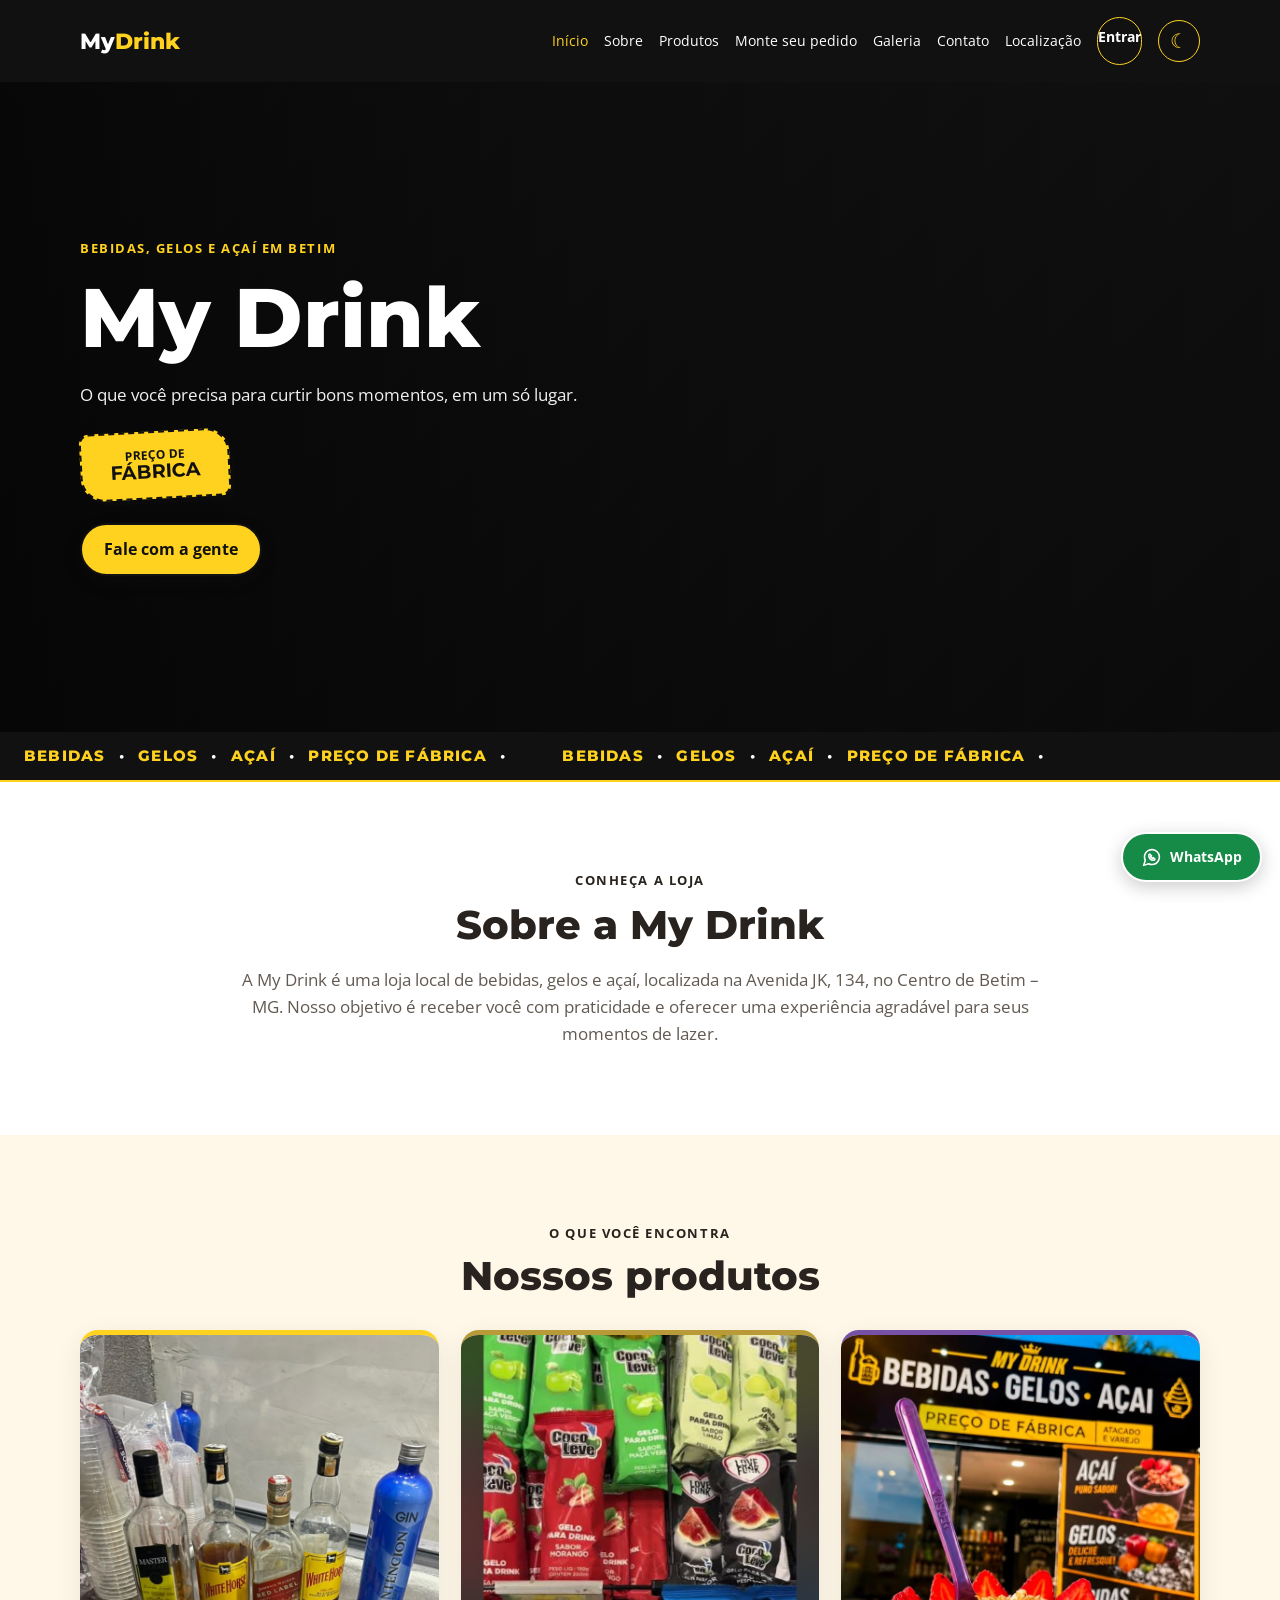
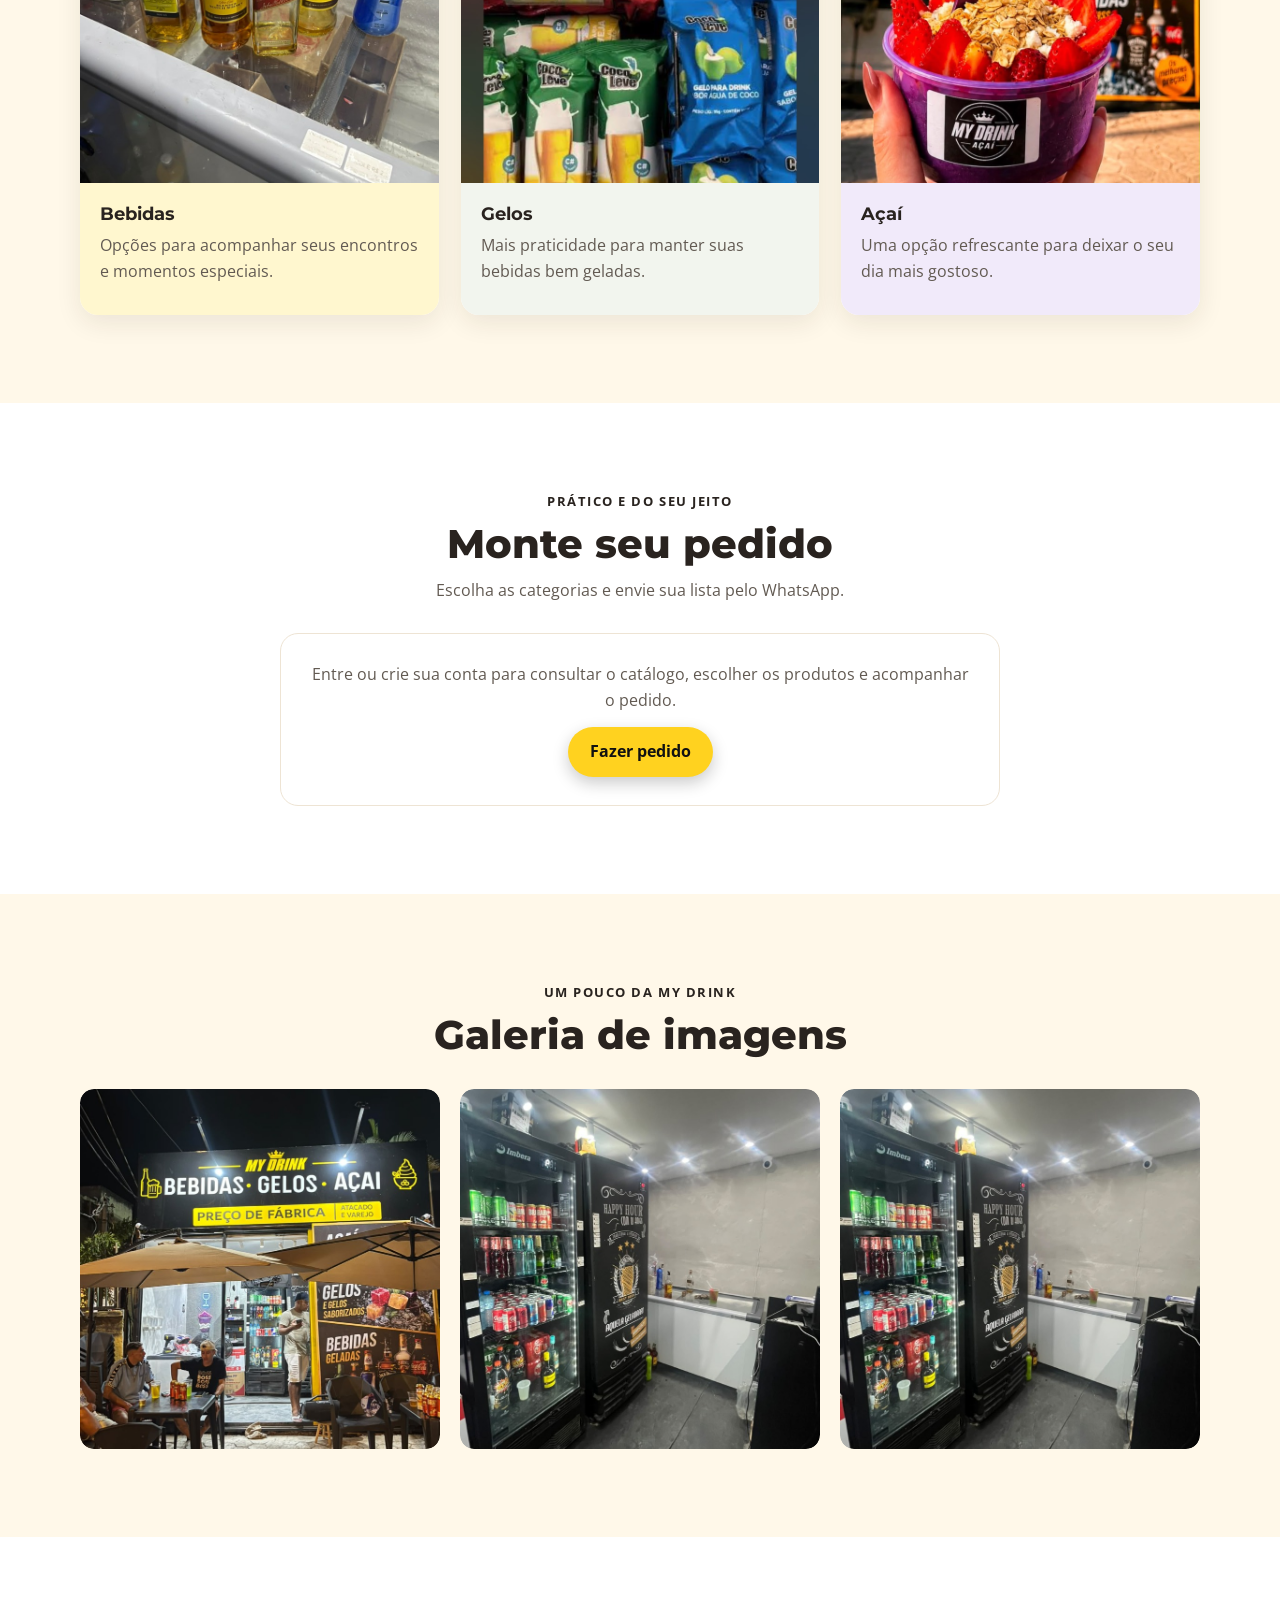
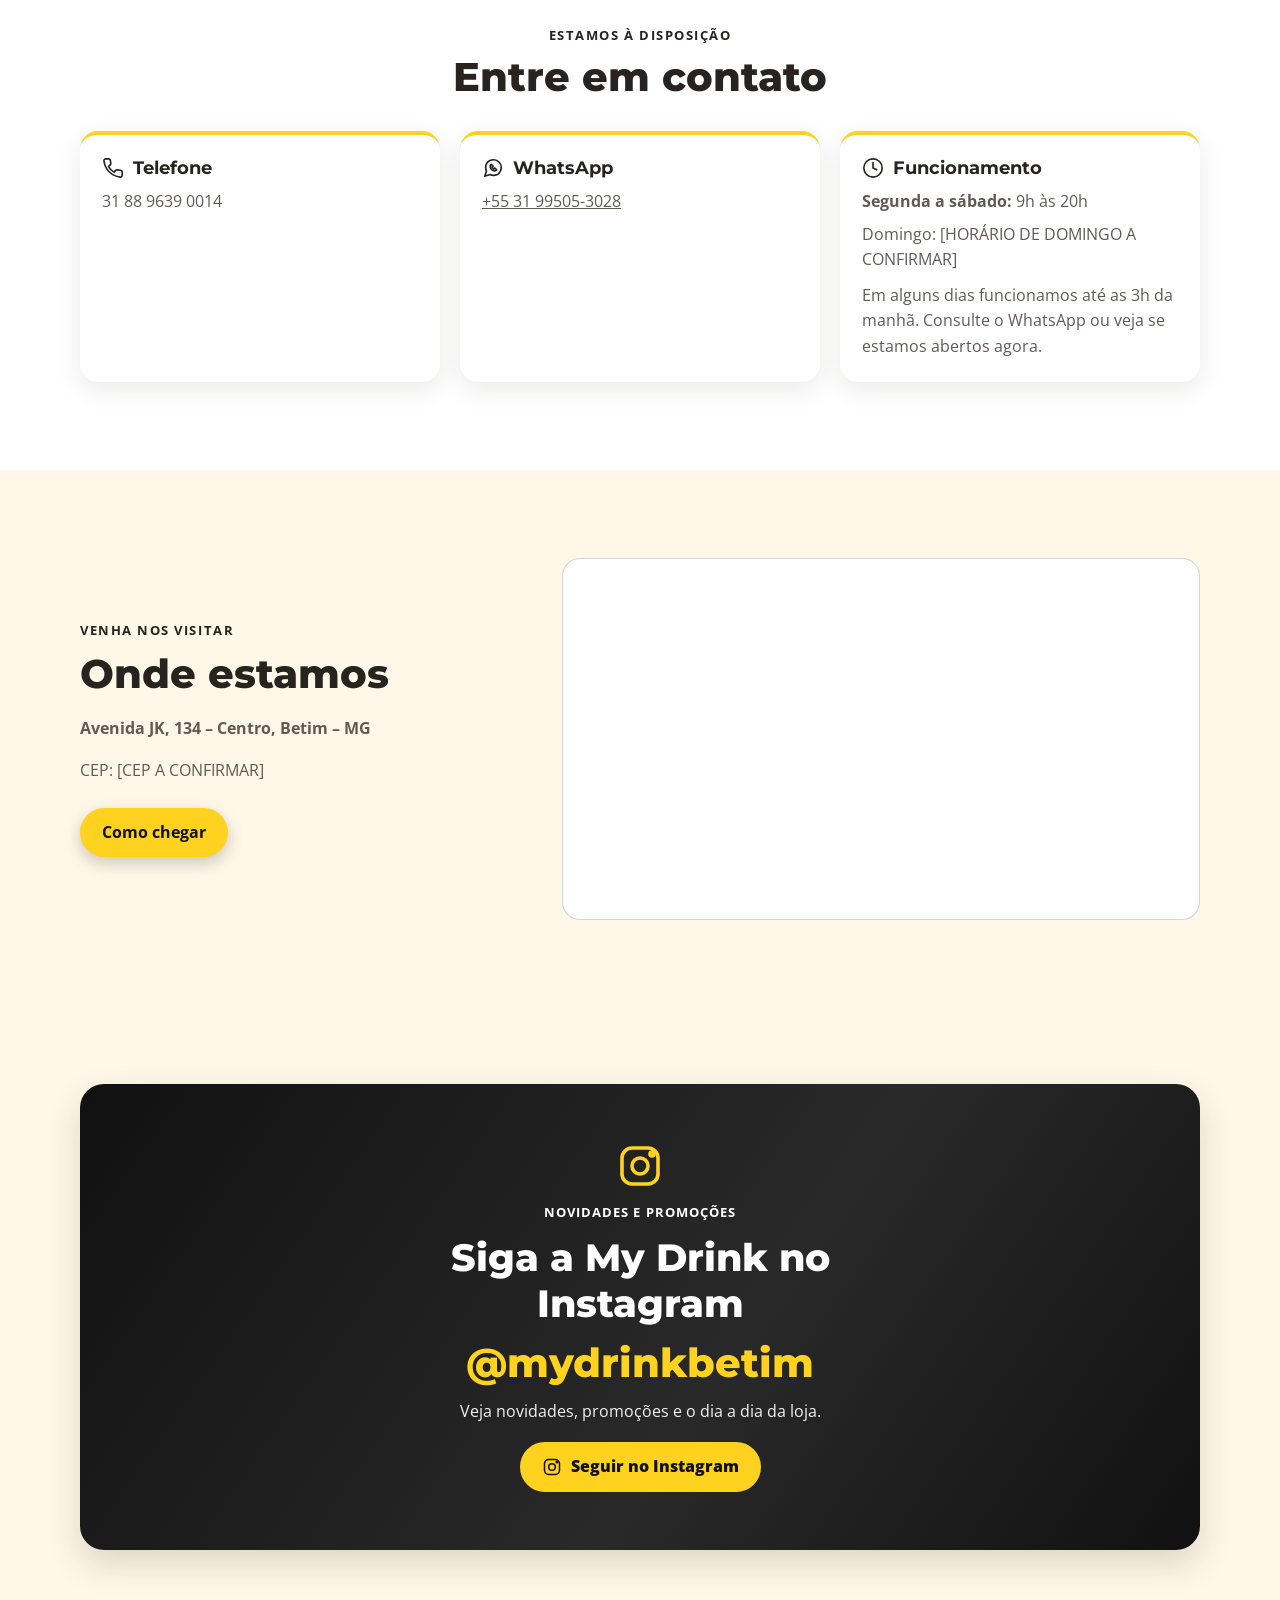
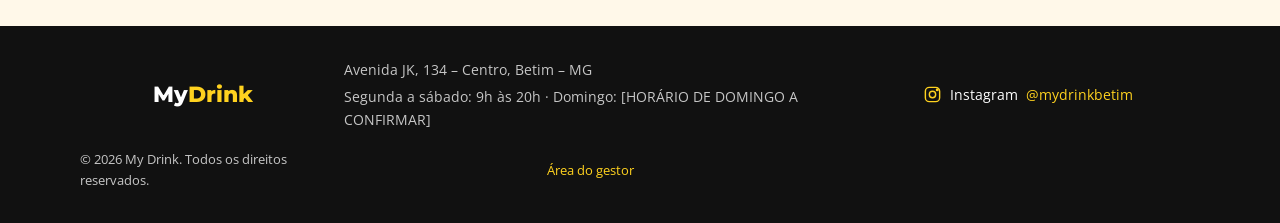
==== index.html @ acd48d1c "Primeiro commit do site My Drink" ====
<!DOCTYPE html>
<html lang="pt-BR">
<head>
  <meta charset="UTF-8">
  <meta name="viewport" content="width=device-width, initial-scale=1.0">
  <meta name="description" content="My Drink: bebidas, gelos e açaí com preço de fábrica em Betim, MG.">
  <meta name="theme-color" content="#111111">
  <title>My Drink | Preço de Fábrica</title>

  <script src="storage.js"></script>
  <link rel="preconnect" href="https://fonts.googleapis.com">
  <link rel="preconnect" href="https://fonts.gstatic.com" crossorigin>
  <link href="https://fonts.googleapis.com/css2?family=Montserrat:wght@600;700;800&family=Open+Sans:wght@400;600;700&display=swap" rel="stylesheet">
  <link rel="stylesheet" href="style.css">
  <script src="script.js" defer></script>
</head>
<body>
  <header class="site-header">
    <nav class="navigation container" aria-label="Navegação principal">
      <a class="brand" href="#inicio" aria-label="My Drink - início">My<span>Drink</span></a>

      <button class="menu-toggle" type="button" aria-label="Abrir menu" aria-expanded="false" aria-controls="menu-principal">
        <span></span>
        <span></span>
        <span></span>
      </button>

      <ul class="nav-links" id="menu-principal">
        <li><a href="#inicio">Início</a></li>
        <li><a href="#sobre">Sobre</a></li>
        <li><a href="#produtos">Produtos</a></li>
        <li><a class="order-link" href="pedido.html">Monte seu pedido</a></li>
        <li><a href="#galeria">Galeria</a></li>
        <li><a href="#contato">Contato</a></li>
        <li><a href="#localizacao">Localização</a></li>
        <li data-customer-menu></li>
        <li><button class="theme-toggle" type="button" data-theme-toggle aria-label="Alternar tema"></button></li>
      </ul>
    </nav>
  </header>

  <main>
    <section class="hero" id="inicio" aria-labelledby="hero-title">
      <div class="container hero-content">
        <p class="eyebrow">Bebidas, gelos e açaí em Betim</p>
        <h1 id="hero-title">My Drink</h1>
        <p class="hero-copy">O que você precisa para curtir bons momentos, em um só lugar.</p>
        <div class="factory-stamp" aria-label="Preço de Fábrica">
          <span>Preço de</span>
          <strong>Fábrica</strong>
        </div>
        <a class="button button-primary whatsapp-link" href="#pedido" target="_blank" rel="noopener noreferrer">
          Fale com a gente
        </a>
        <span class="opening-badge" id="opening-status" data-opening-status hidden aria-live="polite"></span>
      </div>
    </section>

    <div class="marquee" role="img" aria-label="Bebidas, gelos, açaí e preço de fábrica">
      <div class="marquee-track">
        <span>BEBIDAS <b>•</b> GELOS <b>•</b> AÇAÍ <b>•</b> PREÇO DE FÁBRICA <b>•</b></span>
        <span aria-hidden="true">BEBIDAS <b>•</b> GELOS <b>•</b> AÇAÍ <b>•</b> PREÇO DE FÁBRICA <b>•</b></span>
      </div>
    </div>

    <section class="section section-light" id="sobre" aria-labelledby="about-title">
      <div class="container about-content reveal">
        <p class="eyebrow">Conheça a loja</p>
        <h2 id="about-title">Sobre a My Drink</h2>
        <p>
          A My Drink é uma loja local de bebidas, gelos e açaí, localizada na Avenida JK, 134,
          no Centro de Betim – MG. Nosso objetivo é receber você com praticidade
          e oferecer uma experiência agradável para seus momentos de lazer.
        </p>
      </div>
    </section>

    <section class="section section-soft" id="produtos" aria-labelledby="products-title">
      <div class="container">
        <div class="section-heading reveal">
          <p class="eyebrow">O que você encontra</p>
          <h2 id="products-title">Nossos produtos</h2>
        </div>
        <div class="product-grid">
          <article class="product-card product-card--drinks reveal">
            <div class="image-frame">
              <img src="images/bebidas-garrafas.jpeg" alt="Seleção de bebidas e destilados da My Drink">
              <span class="image-placeholder" aria-hidden="true">Foto em breve</span>
            </div>
            <div class="card-copy">
              <h3>Bebidas</h3>
              <p>Opções para acompanhar seus encontros e momentos especiais.</p>
            </div>
          </article>
          <article class="product-card product-card--ice reveal">
            <div class="image-frame">
              <img src="images/gelos-variedades.jpeg" alt="Variedade de sabores de gelo para drinks">
              <span class="image-placeholder" aria-hidden="true">Foto em breve</span>
            </div>
            <div class="card-copy">
              <h3>Gelos</h3>
              <p>Mais praticidade para manter suas bebidas bem geladas.</p>
            </div>
          </article>
          <article class="product-card product-card--acai reveal">
            <div class="image-frame">
              <img src="images/galeria-acai.jpeg" alt="Açaí da My Drink servido em frente à loja">
              <span class="image-placeholder" aria-hidden="true">Foto em breve</span>
            </div>
            <div class="card-copy">
              <h3>Açaí</h3>
              <p>Uma opção refrescante para deixar o seu dia mais gostoso.</p>
            </div>
          </article>
        </div>
      </div>
    </section>

    <section class="section section-light order-section" id="pedido" aria-labelledby="order-title">
      <div class="container">
        <div class="section-heading reveal">
          <p class="eyebrow">Prático e do seu jeito</p>
          <h2 id="order-title">Monte seu pedido</h2>
          <p>Escolha as categorias e envie sua lista pelo WhatsApp.</p>
        </div>
        <div class="order-teaser reveal">
          <p>Entre ou crie sua conta para consultar o catálogo, escolher os produtos e acompanhar o pedido.</p>
          <a class="button button-primary order-link" href="pedido.html">Fazer pedido</a>
        </div>
      </div>
    </section>

    <section class="section section-soft" id="galeria" aria-labelledby="gallery-title">
      <div class="container">
        <div class="section-heading reveal">
          <p class="eyebrow">Um pouco da My Drink</p>
          <h2 id="gallery-title">Galeria de imagens</h2>
        </div>
        <div class="gallery-grid">
          <button class="gallery-trigger reveal" type="button" aria-label="Ampliar foto da fachada da My Drink">
            <span class="image-frame"><img src="images/galeria-fachada.jpeg" alt="Fachada da My Drink à noite, com letreiro iluminado e mesas externas"><span class="image-placeholder" aria-hidden="true">Foto em breve</span></span>
          </button>
          <button class="gallery-trigger reveal" type="button" aria-label="Ampliar foto do interior da My Drink">
            <span class="image-frame"><img src="images/galeria-interior.jpeg" alt="Interior da My Drink com geladeiras de bebidas e balcão refrigerado"><span class="image-placeholder" aria-hidden="true">Foto em breve</span></span>
          </button>
          <button class="gallery-trigger reveal" type="button" aria-label="Ampliar foto repetida do interior da My Drink">
            <span class="image-frame"><img src="images/galeria-interior.jpeg" alt="Foto repetida do interior da My Drink"><span class="image-placeholder" aria-hidden="true">Foto em breve</span></span>
          </button>
        </div>
      </div>
    </section>

    <section class="section section-light" id="contato" aria-labelledby="contact-title">
      <div class="container">
        <div class="section-heading reveal">
          <p class="eyebrow">Estamos à disposição</p>
          <h2 id="contact-title">Entre em contato</h2>
        </div>
        <div class="contact-grid">
          <article class="contact-card reveal">
            <h3>
              <svg class="icon" viewBox="0 0 24 24" aria-hidden="true"><path d="M22 16.9v3a2 2 0 0 1-2.2 2A19.8 19.8 0 0 1 11.2 19a19.4 19.4 0 0 1-6-6A19.8 19.8 0 0 1 2.1 4.2 2 2 0 0 1 4.1 2h3a2 2 0 0 1 2 1.7l.5 3.2a2 2 0 0 1-.6 1.7L7.1 10.5a16 16 0 0 0 6 6l1.9-1.9a2 2 0 0 1 1.7-.6l3.2.5a2 2 0 0 1 2.1 2.4Z"/></svg>
              Telefone
            </h3>
            <p>31 88 9639 0014</p>
          </article>
          <article class="contact-card reveal">
            <h3>
              <svg class="icon" viewBox="0 0 24 24" aria-hidden="true"><path d="M21 11.5a8.4 8.4 0 0 1-.9 3.8 8.5 8.5 0 0 1-7.6 4.7 8.4 8.4 0 0 1-3.8-.9L3 21l1.9-5.7a8.4 8.4 0 0 1-.9-3.8A8.5 8.5 0 0 1 8.7 3.9a8.4 8.4 0 0 1 3.8-.9h.5a8.5 8.5 0 0 1 8 8v.5Z"/><path d="M9 9a5 5 0 0 0 6 6l1-1-2-2-1 1a4 4 0 0 1-2-2l1-1-2-2-1 1Z"/></svg>
              WhatsApp
            </h3>
            <p><a class="whatsapp-link" data-whatsapp-number href="#pedido" target="_blank" rel="noopener noreferrer">+55 31 99505-3028</a></p>
          </article>
          <article class="contact-card reveal">
            <h3>
              <svg class="icon" viewBox="0 0 24 24" aria-hidden="true"><circle cx="12" cy="12" r="10"/><path d="M12 6v6l4 2"/></svg>
              Funcionamento
            </h3>
            <div class="store-hours">
              <p><strong>Segunda a sábado:</strong> 9h às 20h</p>
              <p>Domingo: [HORÁRIO DE DOMINGO A CONFIRMAR]</p>
              <p class="hours-note">Em alguns dias funcionamos até as 3h da manhã. Consulte o WhatsApp ou veja se estamos abertos agora.</p>
              <span class="opening-badge contact-opening-badge" data-opening-status hidden aria-live="polite"></span>
            </div>
          </article>
        </div>
      </div>
    </section>

    <section class="section section-soft" id="localizacao" aria-labelledby="location-title">
      <div class="container location-layout reveal">
        <div class="location-copy">
          <p class="eyebrow">Venha nos visitar</p>
          <h2 id="location-title">Onde estamos</h2>
          <p class="address" data-store-address>Avenida JK, 134 – Centro, Betim – MG</p>
          <p>CEP: [CEP A CONFIRMAR]</p>
          <a class="button button-primary directions-link" data-map-directions target="_blank" rel="noopener noreferrer">Como chegar</a>
        </div>
        <div class="map-embed" id="store-map-container">
          <iframe
            id="store-map"
            title="Mapa da My Drink na Avenida JK, 134, Centro, Betim – MG"
            width="100%"
            height="360"
            allowfullscreen>
          </iframe>
          <div class="map-fallback" id="map-fallback" role="status" aria-live="polite" hidden>
            <p>Não foi possível carregar o mapa. Você ainda pode abrir a localização no Google Maps.</p>
            <p class="map-fallback-address" data-store-address>Avenida JK, 134 – Centro, Betim – MG</p>
            <a class="button button-primary" data-map-directions target="_blank" rel="noopener noreferrer">Abrir no Google Maps</a>
          </div>
        </div>
      </div>
    </section>

    <section class="instagram-section" aria-labelledby="instagram-title">
      <div class="container instagram-card reveal">
        <svg class="icon instagram-logo" viewBox="0 0 24 24" aria-hidden="true">
          <rect x="3" y="3" width="18" height="18" rx="5"/>
          <circle cx="12" cy="12" r="4"/>
          <circle cx="18" cy="6" r="1"/>
        </svg>
        <p class="instagram-eyebrow">Novidades e promoções</p>
        <h2 id="instagram-title">Siga a My Drink no Instagram</h2>
        <a class="instagram-handle" data-instagram-user-link data-instagram-link target="_blank" rel="noopener noreferrer">
          <span data-instagram-user></span>
        </a>
        <p class="instagram-copy">Veja novidades, promoções e o dia a dia da loja.</p>
        <a class="instagram-button" data-instagram-link target="_blank" rel="noopener noreferrer">
          <svg class="icon" viewBox="0 0 24 24" aria-hidden="true">
            <rect x="3" y="3" width="18" height="18" rx="5"/>
            <circle cx="12" cy="12" r="4"/>
            <circle cx="18" cy="6" r="1"/>
          </svg>
          Seguir no Instagram
        </a>
      </div>
    </section>
  </main>

  <footer class="site-footer">
    <div class="container footer-content">
      <a class="brand brand-footer" href="#inicio">My<span>Drink</span></a>
      <div class="footer-store-info">
        <p>Avenida JK, 134 – Centro, Betim – MG</p>
        <p>Segunda a sábado: 9h às 20h · Domingo: [HORÁRIO DE DOMINGO A CONFIRMAR]</p>
      </div>
      <div class="social-links" aria-label="Redes sociais">
        <a data-instagram-link target="_blank" rel="noopener noreferrer">
          <svg class="icon" viewBox="0 0 24 24" aria-hidden="true"><rect x="3" y="3" width="18" height="18" rx="5"/><circle cx="12" cy="12" r="4"/><circle cx="18" cy="6" r="1"/></svg>
          Instagram <span data-instagram-user></span>
        </a>
      </div>
      <p class="copyright">&copy; <span id="current-year">2026</span> My Drink. Todos os direitos reservados.</p>
      <a class="manager-footer-link" href="gestor-login.html">Área do gestor</a>
    </div>
  </footer>

  <dialog class="lightbox" id="gallery-lightbox" aria-label="Galeria ampliada">
    <div class="lightbox-content">
      <button class="lightbox-close" type="button" aria-label="Fechar galeria">×</button>
      <button class="lightbox-nav lightbox-prev" type="button" aria-label="Foto anterior">‹</button>
      <figure class="lightbox-figure">
        <img class="lightbox-image" src="" alt="">
        <figcaption class="lightbox-caption"></figcaption>
      </figure>
      <button class="lightbox-nav lightbox-next" type="button" aria-label="Próxima foto">›</button>
    </div>
  </dialog>

  <a class="whatsapp-float whatsapp-link" href="#pedido" target="_blank" rel="noopener noreferrer" aria-label="Converse com a My Drink pelo WhatsApp">
    <svg class="icon" viewBox="0 0 24 24" aria-hidden="true"><path d="M21 11.5a8.4 8.4 0 0 1-.9 3.8 8.5 8.5 0 0 1-7.6 4.7 8.4 8.4 0 0 1-3.8-.9L3 21l1.9-5.7a8.4 8.4 0 0 1-.9-3.8A8.5 8.5 0 0 1 8.7 3.9a8.4 8.4 0 0 1 3.8-.9h.5a8.5 8.5 0 0 1 8 8v.5Z"/><path d="M9 9a5 5 0 0 0 6 6l1-1-2-2-1 1a4 4 0 0 1-2-2l1-1-2-2-1 1Z"/></svg>
    WhatsApp
  </a>
</body>
</html>
---- style.css ----
:root {
  color-scheme: light;
  --color-brand: #ffd21f;
  --color-brand-hover: #e6bd00;
  --color-brand-pale: #fff7cf;
  --color-black: #111111;
  --color-white: #ffffff;
  --color-cream: #fff8e9;
  --color-text: #29231f;
  --color-muted: #625a52;
  --color-ice-pale: #f2f5ee;
  --color-acai-pale: #f1eafa;
  --color-page: #ffffff;
  --color-section: #fff8e9;
  --color-surface: #ffffff;
  --color-input: #ffffff;
  --color-border: #eee4d4;
  --color-border-muted: #d7d1ca;
  --color-disabled-text: #8a8178;
  --color-open-bg: #e4f4e8;
  --color-open-text: #155b2b;
  --color-closed-bg: #fff0ef;
  --color-closed-text: #8d1018;
  --color-stock-low-bg: #fff4d1;
  --color-stock-low-text: #634900;
  --color-stock-zero-bg: #ffe3e0;
  --color-stock-zero-text: #8d1018;
  --color-green: #168a47;
  --color-green-dark: #116f39;
  --color-hero-start: #292929;
  --color-hero-overlay: rgba(0, 0, 0, 0.82);
  --color-hero-overlay-soft: rgba(0, 0, 0, 0.38);
  --color-stamp-shadow: rgba(17, 17, 17, 0.35);
  --color-button-shadow: rgba(17, 17, 17, 0.22);
  --color-card-shadow: rgba(45, 28, 17, 0.09);
  --color-card-shadow-hover: rgba(45, 28, 17, 0.16);
  --color-placeholder-glow: rgba(255, 210, 31, 0.32);
  --color-placeholder-shadow: rgba(0, 0, 0, 0.25);
  --color-border-accent: rgba(17, 17, 17, 0.18);
  --color-footer-muted: rgba(255, 255, 255, 0.76);
  --color-float-shadow: rgba(0, 0, 0, 0.2);
  --color-dialog-backdrop: rgba(0, 0, 0, 0.88);
  --color-dialog-control-border: rgba(255, 255, 255, 0.55);
  --color-hero-text: rgba(255, 255, 255, 0.94);
  --color-transparent: transparent;
  --color-stock-drinks: #ffd21f;
  --color-stock-ice: #b99a39;
  --color-stock-acai: #7651a5;
  --color-chart-track: #393939;
  --color-chart-bar: #ffd21f;
  --color-danger: #b42318;
  --color-danger-bg: #b42318;
  --color-error-bg: #fff0ef;
  --color-error-text: #8d1018;
  --color-notice-bg: #fff4d1;
  --color-notice-text: #634900;
  --color-focus: #111111;
  --color-button-border: #111111;
  --font-heading: "Montserrat", sans-serif;
  --font-body: "Open Sans", sans-serif;
  --content-width: 1120px;
  --header-height: 76px;
}

[data-theme="dark"] {
  color-scheme: dark;
  --color-black: #111111;
  --color-page: #202124;
  --color-section: #292b2e;
  --color-surface: #303236;
  --color-input: #25272a;
  --color-text: #f4f4f4;
  --color-muted: #c4c7cc;
  --color-brand-pale: #49421f;
  --color-ice-pale: #303630;
  --color-acai-pale: #3b3048;
  --color-border: #484b50;
  --color-border-muted: #5e6268;
  --color-disabled-text: #b9bfc5;
  --color-open-bg: #21432d;
  --color-open-text: #b6ebc4;
  --color-closed-bg: #49282b;
  --color-closed-text: #ffc0c0;
  --color-stock-low-bg: #473b1f;
  --color-stock-low-text: #ffe38a;
  --color-stock-zero-bg: #4b2929;
  --color-stock-zero-text: #ffc0c0;
  --color-card-shadow: rgba(0, 0, 0, 0.22);
  --color-card-shadow-hover: rgba(0, 0, 0, 0.38);
  --color-border-accent: rgba(255, 210, 31, 0.4);
  --color-chart-track: #484b50;
  --color-notice-bg: #473b1f;
  --color-notice-text: #ffe38a;
  --color-error-bg: #49282b;
  --color-error-text: #ffc0c0;
  --color-danger: #ff8a80;
  --color-focus: #ffd21f;
  --color-button-border: #ffd21f;
}

* {
  box-sizing: border-box;
}

html {
  scroll-behavior: smooth;
  scroll-padding-top: calc(var(--header-height) + 16px);
}

body {
  margin: 0;
  color: var(--color-text);
  background: var(--color-page);
  font-family: var(--font-body);
  line-height: 1.6;
  transition: background-color 200ms ease, color 200ms ease;
}

img {
  display: block;
  max-width: 100%;
}

a {
  color: inherit;
}

button,
a {
  -webkit-tap-highlight-color: var(--color-transparent);
}

button:focus-visible,
a:focus-visible {
  outline: 3px solid var(--color-focus);
  outline-offset: 3px;
}

.site-header :focus-visible,
.hero :focus-visible,
.site-footer :focus-visible,
.instagram-card :focus-visible,
.lightbox :focus-visible {
  outline-color: var(--color-brand);
}

.container {
  width: min(100% - 40px, var(--content-width));
  margin-inline: auto;
}

.site-header {
  position: fixed;
  z-index: 20;
  inset: 0 0 auto;
  --header-height: 76px;
  background: var(--color-black);
  color: var(--color-white);
  transition: box-shadow 180ms ease;
}

.site-header.is-scrolled {
  --header-height: 62px;
  box-shadow: 0 5px 18px var(--color-float-shadow);
}

.navigation {
  display: flex;
  min-height: var(--header-height);
  align-items: center;
  justify-content: space-between;
  transition: min-height 180ms ease;
}

.brand {
  color: var(--color-white);
  font-family: var(--font-heading);
  font-size: 1.35rem;
  font-weight: 800;
  text-decoration: none;
}

.brand span {
  color: var(--color-brand);
}

.menu-toggle {
  display: grid;
  width: 44px;
  height: 44px;
  align-content: center;
  justify-items: center;
  gap: 5px;
  border: 0;
  border-radius: 8px;
  background: var(--color-transparent);
  cursor: pointer;
}

.menu-toggle span {
  width: 24px;
  height: 2px;
  border-radius: 2px;
  background: var(--color-white);
}

.nav-links {
  position: absolute;
  top: var(--header-height);
  right: 0;
  left: 0;
  display: none;
  margin: 0;
  padding: 12px 20px 20px;
  list-style: none;
  background: var(--color-black);
}

.nav-links.is-open {
  display: grid;
  gap: 4px;
}

.nav-links a {
  display: block;
  padding: 10px 0;
  color: var(--color-white);
  font-size: 0.95rem;
  text-decoration: none;
  transition: color 160ms ease;
}

.nav-links a:hover,
.nav-links a:focus-visible,
.nav-links a.is-active {
  color: var(--color-brand);
}

main {
  padding-top: var(--header-height);
}

.hero {
  position: relative;
  display: flex;
  min-height: min(650px, calc(100svh - var(--header-height)));
  align-items: center;
  overflow: hidden;
  background-color: var(--color-black);
  background-image:
    linear-gradient(90deg, var(--color-hero-overlay), var(--color-hero-overlay-soft)),
    url("images/fachada.jpg"),
    linear-gradient(135deg, var(--color-hero-start), var(--color-black));
  background-position: center;
  background-size: cover;
  color: var(--color-white);
}

.hero-content {
  position: relative;
  padding-block: 70px;
}

.eyebrow {
  margin: 0 0 10px;
  color: var(--color-text);
  font-size: 0.8rem;
  font-weight: 700;
  letter-spacing: 0.12em;
  text-transform: uppercase;
}

.hero .eyebrow {
  color: var(--color-brand);
}

h1,
h2,
h3 {
  margin-top: 0;
  font-family: var(--font-heading);
  line-height: 1.2;
}

h1 {
  max-width: 760px;
  margin-bottom: 14px;
  font-size: clamp(2.8rem, 11vw, 5.2rem);
  font-weight: 800;
}

h2 {
  margin-bottom: 18px;
  font-size: clamp(1.8rem, 7vw, 2.5rem);
  font-weight: 800;
}

h3 {
  margin-bottom: 8px;
  font-size: 1.15rem;
}

.hero-copy {
  max-width: 520px;
  margin: 0 0 22px;
  color: var(--color-hero-text);
  font-size: 1.05rem;
}

.factory-stamp {
  display: grid;
  width: 150px;
  min-height: 68px;
  place-content: center;
  margin-bottom: 24px;
  border: 2px dashed var(--color-black);
  border-radius: 10px 24px 10px 24px;
  background: var(--color-brand);
  box-shadow: 4px 5px 0 var(--color-stamp-shadow);
  color: var(--color-black);
  line-height: 1.1;
  text-align: center;
  transform: rotate(-3deg);
}

.factory-stamp span {
  font-size: 0.75rem;
  font-weight: 700;
  text-transform: uppercase;
}

.factory-stamp strong {
  font-family: var(--font-heading);
  font-size: 1.2rem;
  text-transform: uppercase;
}

.button {
  display: inline-flex;
  min-height: 48px;
  align-items: center;
  justify-content: center;
  padding: 12px 22px;
  border: 0;
  border-radius: 999px;
  font-weight: 700;
  text-align: center;
  text-decoration: none;
  transition: background-color 160ms ease, transform 160ms ease, box-shadow 160ms ease;
}

.button:hover {
  transform: translateY(-2px);
}

.button-primary {
  background: var(--color-brand);
  box-shadow: 0 6px 16px var(--color-button-shadow);
  color: var(--color-black);
}

.hero .button-primary {
  border: 2px solid var(--color-black);
}

.button-primary:hover {
  background: var(--color-brand-hover);
}

.opening-badge {
  display: inline-flex;
  min-height: 36px;
  align-items: center;
  margin-left: 10px;
  padding: 6px 12px;
  border-radius: 999px;
  background: var(--color-white);
  color: var(--color-text);
  font-size: 0.85rem;
  font-weight: 700;
}

.opening-badge[hidden] {
  display: none;
}

.opening-badge.is-open {
  background: var(--color-open-bg);
  color: var(--color-open-text);
}

.opening-badge.is-closed {
  background: var(--color-closed-bg);
  color: var(--color-closed-text);
}

.marquee {
  overflow: hidden;
  padding-block: 12px;
  border-bottom: 2px solid var(--color-brand);
  background: var(--color-black);
  color: var(--color-brand);
  font-family: var(--font-heading);
  font-size: 0.95rem;
  font-weight: 800;
  letter-spacing: 0.08em;
}

.marquee-track {
  display: flex;
  width: max-content;
  animation: marquee-scroll 24s linear infinite;
}

.marquee-track span {
  flex: 0 0 auto;
  padding-inline: 24px;
  white-space: nowrap;
}

.marquee-track b {
  padding-inline: 8px;
  color: var(--color-white);
}

@keyframes marquee-scroll {
  to {
    transform: translateX(-50%);
  }
}

.section {
  padding-block: 72px;
  scroll-margin-top: calc(var(--header-height) + 10px);
}

.section-light {
  background: var(--color-page);
}

.section-soft {
  background: var(--color-section);
}

.about-content {
  max-width: 800px;
  margin-inline: auto;
  text-align: center;
}

.about-content > p:last-child {
  margin-bottom: 0;
  color: var(--color-muted);
  font-size: 1.05rem;
}

.section-heading {
  margin-bottom: 30px;
  text-align: center;
}

.section-heading .eyebrow {
  margin-bottom: 8px;
}

.section-heading h2 {
  margin-bottom: 10px;
}

.section-heading > p:last-child:not(.eyebrow) {
  margin: 0;
  color: var(--color-muted);
}

.product-grid,
.contact-grid {
  display: grid;
  gap: 20px;
}

.product-card,
.contact-card {
  overflow: hidden;
  border-radius: 18px;
  background: var(--color-surface);
  box-shadow: 0 8px 26px var(--color-card-shadow);
  transition: box-shadow 180ms ease, transform 180ms ease;
}

.product-card {
  border-top: 5px solid var(--color-brand);
}

.product-card--drinks .card-copy {
  background: var(--color-brand-pale);
}

.product-card--ice {
  border-color: var(--color-stock-ice);
}

.product-card--ice .card-copy {
  background: var(--color-ice-pale);
}

.product-card--acai {
  border-color: var(--color-stock-acai);
}

.product-card--acai .card-copy {
  background: var(--color-acai-pale);
}

.product-card--drinks .image-frame,
.product-card--ice .image-frame,
.product-card--acai .image-frame {
  aspect-ratio: 4 / 5;
  min-height: 0;
}

.product-card--drinks .image-frame img,
.product-card--ice .image-frame img,
.product-card--acai .image-frame img {
  height: 100%;
  object-fit: cover;
  object-position: center;
}

.product-card:hover {
  box-shadow: 0 16px 34px var(--color-card-shadow-hover);
  transform: translateY(-5px);
}

.image-frame {
  position: relative;
  display: block;
  min-height: 180px;
  overflow: hidden;
  background: linear-gradient(135deg, var(--color-black), var(--color-hero-start));
}

.image-frame img {
  width: 100%;
  height: 210px;
  object-fit: cover;
}

.image-frame.is-missing img {
  opacity: 0;
}

.image-placeholder {
  position: absolute;
  inset: 0;
  display: none;
  place-items: center;
  background:
    radial-gradient(circle at 75% 25%, var(--color-placeholder-glow), var(--color-transparent) 28%),
    linear-gradient(135deg, var(--color-black), var(--color-hero-start));
  color: var(--color-brand);
  font-family: var(--font-heading);
  font-size: 1rem;
  font-weight: 800;
  letter-spacing: 0.04em;
  text-shadow: 0 2px 6px var(--color-placeholder-shadow);
}

.image-frame.is-missing .image-placeholder {
  display: grid;
}

.card-copy {
  min-height: 132px;
  padding: 20px;
}

.card-copy p,
.contact-card p {
  margin: 0;
  color: var(--color-muted);
}

.store-hours {
  display: grid;
  gap: 7px;
}

.store-hours .hours-note {
  margin-top: 3px;
}

.contact-opening-badge,
.store-opening-badge,
.manager-opening-badge {
  width: fit-content;
  margin: 4px 0 0;
}

.gallery-grid {
  display: grid;
  grid-template-columns: repeat(2, minmax(0, 1fr));
  gap: 12px;
}

.gallery-trigger {
  min-width: 0;
  padding: 0;
  overflow: hidden;
  border: 0;
  border-radius: 14px;
  background: var(--color-transparent);
  cursor: pointer;
  text-align: left;
}

.gallery-trigger .image-frame {
  min-height: 0;
  aspect-ratio: 1 / 1;
  border-radius: 14px;
}

.gallery-trigger .image-frame img {
  width: 100%;
  height: 100%;
  aspect-ratio: 1 / 1;
  transition: transform 200ms ease;
}

.gallery-trigger:not(:disabled):hover img {
  transform: scale(1.04);
}

.gallery-trigger:disabled {
  cursor: default;
}

.contact-card {
  min-height: 130px;
  padding: 22px;
  border-top: 4px solid var(--color-brand);
}

.contact-card h3 {
  display: flex;
  align-items: center;
  gap: 9px;
  margin-bottom: 10px;
}

.icon {
  width: 22px;
  height: 22px;
  flex: 0 0 auto;
  fill: none;
  stroke: currentColor;
  stroke-linecap: round;
  stroke-linejoin: round;
  stroke-width: 1.8;
}

.contact-card:nth-child(2) .icon,
.whatsapp-float .icon {
  fill: none;
}

.icon-large {
  width: 40px;
  height: 40px;
  color: var(--color-text);
}

.location-layout {
  display: grid;
  gap: 28px;
  align-items: center;
}

.location-copy > p:not(.eyebrow) {
  color: var(--color-muted);
}

.address {
  font-weight: 700;
}

.directions-link {
  margin-top: 8px;
}

.map-embed {
  display: grid;
  min-height: 280px;
  overflow: hidden;
  border: 1px solid var(--color-border-accent);
  border-radius: 18px;
  background: var(--color-surface);
}

.map-embed iframe {
  display: block;
  width: 100%;
  height: 280px;
  min-height: 280px;
  border: 0;
}

.map-embed iframe[hidden],
.map-fallback[hidden] {
  display: none;
}

.map-fallback {
  display: grid;
  min-height: 278px;
  align-content: center;
  justify-items: center;
  gap: 12px;
  padding: 22px;
  color: var(--color-text);
  text-align: center;
}

.map-fallback p {
  margin: 0;
}

.map-fallback-address {
  font-weight: 700;
}

.instagram-section {
  padding-block: clamp(36px, 7vw, 76px);
  background: var(--color-section);
}

.instagram-card {
  display: grid;
  justify-items: center;
  gap: 12px;
  overflow: hidden;
  padding: clamp(28px, 7vw, 58px) 20px;
  border-radius: 24px;
  background: linear-gradient(125deg, var(--color-black), #292929 58%, var(--color-black));
  box-shadow: 0 14px 34px var(--color-card-shadow-hover);
  color: var(--color-white);
  text-align: center;
}

.instagram-logo {
  width: 48px;
  height: 48px;
  color: var(--color-brand);
}

.instagram-eyebrow,
.instagram-copy,
.instagram-card h2 {
  margin: 0;
}

.instagram-eyebrow {
  font-size: 0.82rem;
  font-weight: 700;
  letter-spacing: 0.08em;
  text-transform: uppercase;
}

.instagram-card h2 {
  max-width: 22ch;
  font-size: clamp(1.55rem, 5vw, 2.4rem);
  line-height: 1.2;
}

.instagram-handle {
  color: var(--color-brand);
  font-family: var(--font-heading);
  font-size: clamp(1.55rem, 6vw, 2.5rem);
  font-weight: 800;
  line-height: 1.2;
  text-decoration: none;
}

.instagram-handle:hover {
  text-decoration: underline;
  text-underline-offset: 5px;
}

.instagram-copy {
  color: var(--color-hero-text);
}

.instagram-button {
  display: inline-flex;
  min-height: 48px;
  align-items: center;
  justify-content: center;
  gap: 9px;
  margin-top: 6px;
  padding: 10px 20px;
  border: 2px solid var(--color-brand);
  border-radius: 999px;
  background: var(--color-brand);
  color: var(--color-black);
  font-weight: 800;
  text-decoration: none;
  transition: transform 180ms ease, box-shadow 180ms ease, background-color 180ms ease;
}

.instagram-button:hover {
  transform: translateY(-2px);
  background: var(--color-cream);
  box-shadow: 0 8px 18px var(--color-stamp-shadow);
}

.instagram-button .icon {
  width: 20px;
  height: 20px;
}

.footer-store-info {
  display: grid;
  gap: 4px;
  color: var(--color-footer-muted);
  font-size: 0.9rem;
}

.footer-store-info p {
  margin: 0;
}

.site-footer {
  padding-block: 32px;
  background: var(--color-black);
  color: var(--color-white);
}

.footer-content {
  display: grid;
  justify-items: center;
  gap: 18px;
  text-align: center;
}

.social-links {
  display: grid;
  gap: 10px;
}

.social-links a {
  display: inline-flex;
  align-items: center;
  justify-content: center;
  gap: 8px;
  color: var(--color-white);
  font-size: 0.9rem;
  text-decoration: none;
}

.social-links .icon {
  width: 19px;
  height: 19px;
  color: var(--color-brand);
}

.social-links span {
  color: var(--color-brand);
}

.copyright {
  margin: 0;
  color: var(--color-footer-muted);
  font-size: 0.82rem;
}

.whatsapp-float {
  position: fixed;
  z-index: 15;
  right: 18px;
  bottom: 18px;
  display: inline-flex;
  min-height: 50px;
  align-items: center;
  justify-content: center;
  gap: 8px;
  padding: 0 18px;
  border: 2px solid var(--color-white);
  border-radius: 999px;
  background: var(--color-green);
  box-shadow: 0 5px 18px var(--color-float-shadow);
  color: var(--color-white);
  font-size: 0.9rem;
  font-weight: 700;
  text-decoration: none;
  transition: background-color 160ms ease, transform 160ms ease;
}

.whatsapp-float:hover {
  background: var(--color-green-dark);
  transform: translateY(-2px);
}

.whatsapp-float .icon {
  width: 21px;
  height: 21px;
}

.order-layout {
  display: grid;
  gap: 24px;
  max-width: 900px;
  margin-inline: auto;
}

.order-options {
  overflow: hidden;
  border: 1px solid var(--color-border);
  border-radius: 18px;
  background: var(--color-surface);
}

.order-item {
  display: flex;
  min-height: 72px;
  align-items: center;
  justify-content: space-between;
  gap: 16px;
  padding: 14px 18px;
}

.order-item + .order-item {
  border-top: 1px solid var(--color-border);
}

.order-item > span {
  font-weight: 700;
}

.quantity-control {
  display: inline-flex;
  align-items: center;
  gap: 12px;
}

.quantity-button {
  display: grid;
  width: 36px;
  height: 36px;
  place-items: center;
  border: 1px solid var(--color-black);
  border-radius: 50%;
  background: var(--color-input);
  color: var(--color-text);
  cursor: pointer;
  font-size: 1.25rem;
  font-weight: 700;
  line-height: 1;
}

.quantity-button:hover:not(:disabled) {
  background: var(--color-brand);
  color: var(--color-black);
}

.quantity-button:disabled {
  border-color: var(--color-border-muted);
  color: var(--color-disabled-text);
  cursor: not-allowed;
}

.quantity-value {
  min-width: 1.5ch;
  font-weight: 700;
  text-align: center;
}

.order-summary {
  padding: 22px;
  border-radius: 18px;
  background: var(--color-section);
}

.order-summary h3 {
  margin-bottom: 10px;
}

.summary-copy {
  min-height: 52px;
  margin: 0 0 18px;
  color: var(--color-muted);
  white-space: pre-line;
}

.order-send[aria-disabled="true"] {
  background: var(--color-disabled-text);
  box-shadow: none;
  cursor: not-allowed;
  pointer-events: none;
}

.lightbox {
  width: min(100% - 24px, 1000px);
  max-width: none;
  max-height: min(90vh, 900px);
  padding: 0;
  overflow: visible;
  border: 0;
  border-radius: 18px;
  background: var(--color-transparent);
}

.lightbox::backdrop {
  background: var(--color-dialog-backdrop);
}

.lightbox-content {
  position: relative;
  display: grid;
  min-height: 260px;
  grid-template-columns: 48px minmax(0, 1fr) 48px;
  align-items: center;
  gap: 10px;
  padding: 48px 12px 18px;
  border-radius: 18px;
  background: var(--color-black);
  color: var(--color-white);
}

.lightbox-figure {
  min-width: 0;
  margin: 0;
  text-align: center;
}

.lightbox-image {
  width: 100%;
  max-height: min(72vh, 740px);
  margin-inline: auto;
  object-fit: contain;
}

.lightbox-caption {
  padding-top: 10px;
  color: var(--color-white);
}

.lightbox-close,
.lightbox-nav {
  display: grid;
  width: 42px;
  height: 42px;
  place-items: center;
  border: 1px solid var(--color-dialog-control-border);
  border-radius: 50%;
  background: var(--color-black);
  color: var(--color-white);
  cursor: pointer;
  font-size: 1.6rem;
  line-height: 1;
}

.lightbox-close {
  position: absolute;
  top: 10px;
  right: 10px;
}

.lightbox-nav:hover,
.lightbox-close:hover {
  border-color: var(--color-brand);
  color: var(--color-brand);
}

.reveal {
  opacity: 0;
  transform: translateY(18px);
  transition: opacity 450ms ease, transform 450ms ease;
}

.reveal.is-visible {
  opacity: 1;
  transform: translateY(0);
}

.page-main {
  min-height: calc(100vh - var(--header-height));
  padding-top: var(--header-height);
}

.page-title {
  margin-bottom: 12px;
  font-size: clamp(2rem, 7vw, 3rem);
}

.subsection-title {
  margin-bottom: 18px;
  font-size: clamp(1.3rem, 4vw, 1.8rem);
}

.theme-toggle {
  display: grid;
  width: 42px;
  height: 42px;
  place-items: center;
  border: 1px solid var(--color-brand);
  border-radius: 50%;
  background: var(--color-black);
  color: var(--color-brand);
  cursor: pointer;
  font-size: 1.25rem;
  line-height: 1;
}

.customer-menu {
  position: relative;
}

.button-outline {
  border: 1px solid var(--color-button-border);
  background: var(--color-surface);
  color: var(--color-text);
}

.button-outline:hover {
  border-color: var(--color-black);
  background: var(--color-brand);
  color: var(--color-black);
}

.nav-links .button-outline {
  border-color: var(--color-brand);
  background: var(--color-black);
  color: var(--color-white);
}

.nav-links .button-outline:hover {
  background: var(--color-brand);
  color: var(--color-black);
}

.account-trigger {
  display: inline-flex;
  min-height: 42px;
  align-items: center;
  gap: 8px;
  padding: 3px 8px;
  border: 1px solid var(--color-brand);
  border-radius: 999px;
  background: var(--color-black);
  color: var(--color-white);
  cursor: pointer;
}

.account-avatar {
  display: grid;
  width: 34px;
  height: 34px;
  place-items: center;
  overflow: hidden;
  border-radius: 50%;
  background: var(--color-brand);
  color: var(--color-black);
  font-weight: 800;
  object-fit: cover;
}

.account-display-name {
  max-width: 100px;
  overflow: hidden;
  text-overflow: ellipsis;
  white-space: nowrap;
}

.account-dropdown {
  position: absolute;
  z-index: 25;
  top: calc(100% + 8px);
  right: 0;
  display: grid;
  min-width: 180px;
  padding: 8px;
  border: 1px solid var(--color-border);
  border-radius: 12px;
  background: var(--color-surface);
  box-shadow: 0 8px 26px var(--color-card-shadow-hover);
  color: var(--color-text);
}

.account-dropdown[hidden] {
  display: none;
}

.account-dropdown a,
.account-dropdown button {
  display: block;
  padding: 10px 12px;
  border: 0;
  border-radius: 8px;
  background: var(--color-transparent);
  color: var(--color-text);
  cursor: pointer;
  text-align: left;
  text-decoration: none;
}

.account-dropdown a:hover,
.account-dropdown button:hover {
  background: var(--color-section);
}

.account-error {
  color: var(--color-error-text);
  font-size: 0.8rem;
}

.order-teaser {
  display: grid;
  justify-items: center;
  gap: 14px;
  max-width: 720px;
  margin-inline: auto;
  padding: 28px;
  border: 1px solid var(--color-border);
  border-radius: 18px;
  background: var(--color-surface);
  text-align: center;
}

.order-teaser p {
  margin: 0;
  color: var(--color-muted);
}

.auth-layout {
  max-width: 760px;
  margin-inline: auto;
}

.auth-card,
.profile-card,
.checkout-card,
.product-editor {
  padding: clamp(20px, 4vw, 32px);
  border: 1px solid var(--color-border);
  border-radius: 20px;
  background: var(--color-surface);
  box-shadow: 0 8px 26px var(--color-card-shadow);
}

.auth-tabs {
  display: grid;
  grid-template-columns: repeat(2, 1fr);
  gap: 8px;
  margin-bottom: 24px;
  padding: 6px;
  border-radius: 12px;
  background: var(--color-section);
}

.auth-tab,
.manager-tab {
  min-height: 42px;
  padding: 8px 14px;
  border: 0;
  border-radius: 9px;
  background: var(--color-transparent);
  color: var(--color-text);
  cursor: pointer;
  font: inherit;
  font-weight: 700;
}

.auth-tab.is-active,
.manager-tab.is-active {
  background: var(--color-brand);
  color: var(--color-black);
}

.auth-panel[hidden],
.manager-panel[hidden],
.product-editor[hidden],
.order-confirmation[hidden],
.page-main [hidden] {
  display: none !important;
}

.auth-panel form,
.checkout-card {
  display: grid;
  gap: 12px;
}

.product-copao-fields {
  display: grid;
  gap: 12px;
  margin-top: 16px;
}

.product-copao-fields > div {
  min-width: 0;
}

.product-copao-fields .choice-label {
  align-items: flex-start;
}

.product-copao-fields select {
  margin-top: 5px;
}

form label,
.product-editor label {
  display: block;
  margin-bottom: 5px;
  font-weight: 700;
}

input,
textarea,
select {
  width: 100%;
  min-height: 44px;
  padding: 10px 12px;
  border: 1px solid var(--color-border-muted);
  border-radius: 9px;
  background: var(--color-input);
  color: var(--color-text);
  font: inherit;
}

textarea {
  resize: vertical;
}

input::placeholder,
textarea::placeholder {
  color: var(--color-muted);
  opacity: 0.85;
}

input[readonly],
input:disabled {
  background: var(--color-section);
  color: var(--color-muted);
}

input:focus-visible,
textarea:focus-visible,
select:focus-visible {
  border-color: var(--color-focus);
  outline: 3px solid var(--color-focus);
  outline-offset: 1px;
}

.form-submit {
  width: 100%;
  margin-top: 6px;
}

.form-message {
  min-height: 1.5em;
  margin: 4px 0;
  color: var(--color-error-text);
  font-weight: 700;
}

.form-message:empty {
  min-height: 0;
}

.demo-notice,
.field-help {
  margin: 18px 0 0;
  color: var(--color-muted);
  font-size: 0.88rem;
}

.manager-footer-link {
  color: var(--color-brand);
  font-size: 0.82rem;
  text-decoration: none;
}

.manager-footer-link:hover {
  text-decoration: underline;
}

.visually-hidden {
  position: absolute;
  width: 1px;
  height: 1px;
  padding: 0;
  overflow: hidden;
  clip: rect(0, 0, 0, 0);
  white-space: nowrap;
  clip-path: inset(50%);
}

.profile-layout {
  max-width: 960px;
  margin-inline: auto;
}

.profile-card {
  display: grid;
  gap: 28px;
}

.profile-photo-area {
  display: grid;
  justify-items: center;
  align-content: start;
  gap: 10px;
}

.profile-avatar {
  display: grid;
  width: 120px;
  height: 120px;
  place-items: center;
  overflow: hidden;
  border: 4px solid var(--color-brand);
  border-radius: 50%;
  background: var(--color-brand);
  color: var(--color-black);
}

.profile-photo {
  width: 100%;
  height: 100%;
  object-fit: cover;
}

.profile-initials {
  font-family: var(--font-heading);
  font-size: 3rem;
  font-weight: 800;
}

.file-button {
  cursor: pointer;
}

.field-help {
  margin: 0;
  text-align: center;
}

.form-grid {
  display: grid;
  gap: 14px;
}

.form-grid > div {
  min-width: 0;
}

.form-grid-wide {
  grid-column: 1 / -1;
}

.text-button {
  margin-top: 6px;
  padding: 3px 0;
  border: 0;
  background: var(--color-transparent);
  color: var(--color-text);
  cursor: pointer;
  font: inherit;
  font-size: 0.9rem;
  font-weight: 700;
  text-decoration: underline;
}

.password-fieldset,
.checkout-card fieldset {
  min-width: 0;
  margin: 22px 0;
  padding: 16px;
  border: 1px solid var(--color-border);
  border-radius: 12px;
}

.password-fieldset legend,
.checkout-card legend {
  padding-inline: 8px;
  font-weight: 700;
}

.password-fieldset .form-grid {
  margin-top: 8px;
}

.button-row {
  display: flex;
  flex-wrap: wrap;
  align-items: center;
  gap: 10px;
}

.button-secondary {
  border: 1px solid var(--color-button-border);
  background: var(--color-surface);
  color: var(--color-text);
}

.button-secondary:hover {
  background: var(--color-brand);
  color: var(--color-black);
}

.button-danger {
  border: 1px solid var(--color-danger-bg);
  background: var(--color-danger-bg);
  color: var(--color-white);
}

.danger-text {
  color: var(--color-danger);
}

.customer-orders,
.manager-list {
  display: grid;
  gap: 14px;
}

.order-history-card,
.manager-card,
.metric-card,
.catalog-card {
  padding: 18px;
  border: 1px solid var(--color-border);
  border-radius: 14px;
  background: var(--color-surface);
  box-shadow: 0 5px 18px var(--color-card-shadow);
}

.order-history-heading,
.manager-card-heading,
.panel-heading,
.manager-heading {
  display: flex;
  flex-wrap: wrap;
  align-items: center;
  justify-content: space-between;
  gap: 12px;
}

.order-history-heading h3,
.manager-card-heading h3 {
  margin: 0;
  overflow-wrap: anywhere;
}

.order-history-card ul,
.manager-card ul {
  padding-left: 22px;
}

.order-history-total {
  margin-bottom: 0;
  font-weight: 700;
}

.status-pill,
.example-tag,
.stock-label,
.catalog-category {
  display: inline-flex;
  align-items: center;
  width: fit-content;
  padding: 4px 10px;
  border-radius: 999px;
  background: var(--color-section);
  color: var(--color-text);
  font-size: 0.8rem;
  font-weight: 700;
}

.status-recebido,
.status-em-preparo {
  background: var(--color-notice-bg);
  color: var(--color-notice-text);
}

.status-pronto,
.status-entregue {
  background: var(--color-open-bg);
  color: var(--color-open-text);
}

.status-cancelado {
  background: var(--color-closed-bg);
  color: var(--color-closed-text);
}

.example-tag {
  background: var(--color-acai-pale);
}

.empty-state {
  margin: 0;
  padding: 20px;
  border: 1px dashed var(--color-border-muted);
  border-radius: 12px;
  color: var(--color-muted);
  text-align: center;
}

.order-page-layout {
  max-width: 1100px;
  margin-inline: auto;
}

.copao-builder {
  display: grid;
  gap: 16px;
  margin-bottom: 28px;
  padding: clamp(18px, 4vw, 28px);
  border: 1px solid var(--color-border-accent);
  border-top: 5px solid var(--color-stock-acai);
  border-radius: 18px;
  background: var(--color-acai-pale);
  box-shadow: 0 8px 26px var(--color-card-shadow);
}

.copao-heading .eyebrow {
  margin: 0 0 4px;
}

.copao-heading .subsection-title {
  margin: 0 0 6px;
}

.copao-heading > p:last-child {
  margin: 0;
  color: var(--color-muted);
}

.copao-fields {
  display: grid;
  gap: 14px;
}

.catalog-filters,
.stock-filters {
  display: grid;
  gap: 10px;
  margin-bottom: 18px;
}

.catalog-category-buttons {
  display: flex;
  gap: 8px;
  overflow-x: auto;
  padding-block: 4px;
  scrollbar-width: thin;
}

.catalog-category-button {
  flex: 0 0 auto;
  min-height: 40px;
  padding: 8px 14px;
  border: 1px solid var(--color-border-muted);
  border-radius: 999px;
  background: var(--color-surface);
  color: var(--color-text);
  cursor: pointer;
  font: inherit;
  font-weight: 700;
}

.catalog-category-button.is-active,
.catalog-category-button[aria-pressed="true"] {
  border-color: var(--color-brand);
  background: var(--color-brand);
  color: var(--color-black);
}

.restricted-product {
  color: var(--color-danger);
  font-size: 0.86rem;
  font-weight: 700;
}

.copao-fields > div {
  min-width: 0;
}

.copao-fields label {
  display: block;
  margin-bottom: 5px;
  font-weight: 700;
}

.copao-fields select {
  width: 100%;
}

.copao-preview {
  min-height: 48px;
  margin: 0;
  padding: 12px 14px;
  border-radius: 12px;
  background: var(--color-surface);
  color: var(--color-text);
  font-weight: 700;
}

.copao-actions {
  display: flex;
  flex-wrap: wrap;
  align-items: center;
  gap: 14px;
}

.copao-feedback {
  margin: 0;
  color: var(--color-muted);
  font-weight: 700;
}

.copao-feedback:empty {
  display: none;
}

.store-info-card,
.hours-manager-card {
  display: flex;
  flex-wrap: wrap;
  align-items: center;
  justify-content: space-between;
  gap: 12px;
  padding: 18px;
  border: 1px solid var(--color-border);
  border-radius: 14px;
  background: var(--color-surface);
  box-shadow: 0 5px 18px var(--color-card-shadow);
}

.store-info-card {
  display: grid;
  justify-content: stretch;
  margin-bottom: 24px;
}

.store-info-card p,
.hours-manager-card p {
  margin: 0;
  color: var(--color-muted);
}

.store-opening-badge {
  margin-top: 0;
}

.store-closed-notice {
  padding: 10px 12px;
  border-radius: 10px;
  background: var(--color-notice-bg);
  color: var(--color-notice-text) !important;
  font-weight: 700;
}

.store-closed-notice[hidden] {
  display: none;
}

.hours-manager-card {
  margin-top: 24px;
}

.hours-manager-card h3 {
  margin: 0 0 6px;
}

.order-page-grid {
  display: grid;
  gap: 24px;
}

.order-catalog {
  display: grid;
  gap: 12px;
}

.catalog-card {
  display: grid;
  grid-template-columns: minmax(0, 1fr) auto;
  align-items: center;
  gap: 12px;
}

.catalog-info {
  min-width: 0;
}

.catalog-info h3 {
  margin: 8px 0 4px;
  overflow-wrap: anywhere;
}

.catalog-info p {
  margin: 0;
  color: var(--color-muted);
}

.catalog-details {
  display: grid;
  grid-column: 1 / -1;
  grid-template-columns: minmax(0, 1fr) auto;
  align-items: end;
  gap: 8px 12px;
}

.catalog-option {
  min-width: 0;
}

.catalog-option label {
  display: block;
  margin-bottom: 5px;
  font-size: 0.9rem;
  font-weight: 700;
}

.catalog-option select {
  min-width: 0;
}

.catalog-details .catalog-price {
  align-self: end;
  max-width: 180px;
  text-align: right;
  overflow-wrap: anywhere;
}

.catalog-details .stock-label {
  grid-column: 1 / -1;
}

.catalog-card .stock-label {
  grid-column: 1 / -1;
}

.catalog-card .quantity-control {
  grid-column: 2;
  grid-row: 1;
}

.stock-label.is-empty {
  background: var(--color-stock-zero-bg);
  color: var(--color-stock-zero-text);
}

.checkout-card {
  align-content: start;
}

.checkout-card .subsection-title {
  margin-bottom: 4px;
}

.checkout-summary {
  min-height: 64px;
  color: var(--color-muted);
  white-space: pre-line;
}

.checkout-total {
  margin: 0;
  font-family: var(--font-heading);
  font-size: 1.2rem;
  font-weight: 800;
}

.checkout-card fieldset {
  display: grid;
  gap: 8px;
  margin: 6px 0;
}

.choice-label {
  display: flex;
  align-items: center;
  gap: 9px;
  margin: 0;
  font-weight: 400;
}

.choice-label input {
  width: 18px;
  min-height: 18px;
  accent-color: var(--color-brand);
}

.order-confirmation {
  max-width: 640px;
  margin: 32px auto 0;
  padding: 28px;
  border: 1px solid var(--color-border);
  border-radius: 20px;
  background: var(--color-surface);
  text-align: center;
}

.order-confirmation .button {
  margin: 6px;
}

.confirmation-mark {
  display: grid;
  width: 54px;
  height: 54px;
  place-items: center;
  margin: 0 auto 14px;
  border-radius: 50%;
  background: var(--color-open-bg);
  color: var(--color-open-text);
  font-size: 1.7rem;
  font-weight: 800;
}

.manager-main .section {
  padding-top: 48px;
}

.manager-heading {
  margin-bottom: 20px;
}

.manager-heading h1 {
  margin-bottom: 0;
}

.manager-message {
  min-height: 1.5em;
  margin-bottom: 10px;
  color: var(--color-open-text);
  font-weight: 700;
}

.manager-tabs {
  display: flex;
  gap: 6px;
  margin-bottom: 26px;
  padding: 6px;
  overflow-x: auto;
  border-radius: 12px;
  background: var(--color-section);
}

.manager-tab {
  flex: 0 0 auto;
}

.manager-panel {
  min-width: 0;
  padding-block: 4px 28px;
}

.metric-grid {
  display: grid;
  grid-template-columns: repeat(2, minmax(0, 1fr));
  gap: 12px;
}

.metric-card {
  min-width: 0;
  border-top: 4px solid var(--color-brand);
}

.metric-card h3 {
  color: var(--color-muted);
  font-size: 0.9rem;
}

.metric-card p {
  margin: 0;
  font-family: var(--font-heading);
  font-size: clamp(1.2rem, 4vw, 1.75rem);
  font-weight: 800;
  overflow-wrap: anywhere;
}

.filter-row {
  display: flex;
  flex-wrap: wrap;
  align-items: center;
  gap: 8px;
}

.filter-row label {
  margin: 0;
}

.filter-row select,
.filter-row input {
  width: auto;
  min-width: 130px;
}

.product-editor {
  margin-bottom: 22px;
}

.product-editor h3 {
  margin-bottom: 18px;
}

.variant-editor {
  min-width: 0;
  margin: 22px 0;
  padding: 16px;
  border: 1px solid var(--color-border);
  border-radius: 12px;
}

.variant-editor legend {
  padding-inline: 8px;
  font-weight: 700;
}

.variant-editor > .field-help {
  margin-bottom: 14px;
  text-align: left;
}

.variant-editor-list {
  display: grid;
  gap: 12px;
  margin-bottom: 14px;
}

.variant-editor-row {
  display: grid;
  min-width: 0;
  gap: 12px;
  padding: 14px;
  border: 1px solid var(--color-border);
  border-radius: 10px;
}

.variant-editor-row legend {
  padding-inline: 6px;
  color: var(--color-muted);
  font-size: 0.9rem;
}

.variant-fields {
  display: grid;
  grid-template-columns: repeat(auto-fit, minmax(min(100%, 150px), 1fr));
  align-items: end;
  gap: 12px;
}

.variant-field {
  min-width: 0;
}

.product-editor .variant-availability {
  display: flex;
  align-items: center;
  gap: 8px;
  min-height: 44px;
  margin: 0;
  font-weight: 600;
}

.variant-availability input {
  width: 18px;
  min-height: 18px;
  margin: 0;
}

.variant-remove {
  justify-self: start;
}

.table-wrap {
  width: 100%;
  overflow-x: auto;
  border: 1px solid var(--color-border);
  border-radius: 14px;
}

.data-table {
  width: 100%;
  border-collapse: collapse;
  background: var(--color-surface);
  text-align: left;
}

.data-table caption {
  padding: 12px;
  color: var(--color-muted);
  font-weight: 700;
  text-align: left;
}

.data-table th,
.data-table td {
  min-width: 100px;
  padding: 12px;
  border-top: 1px solid var(--color-border);
  vertical-align: top;
}

.data-table th {
  background: var(--color-section);
  font-size: 0.88rem;
}

.stock-low {
  background: var(--color-stock-low-bg);
  color: var(--color-stock-low-text);
}

.stock-zero {
  background: var(--color-stock-zero-bg);
  color: var(--color-stock-zero-text);
}

.shortage-card h3,
.shortage-card p {
  margin-top: 0;
}

.shortage-card p {
  margin-bottom: 0;
}

.simple-chart {
  display: grid;
  gap: 12px;
  margin: 12px 0 28px;
}

.chart-row {
  display: grid;
  grid-template-columns: minmax(70px, 110px) minmax(0, 1fr) auto;
  align-items: center;
  gap: 10px;
}

.chart-label,
.chart-value {
  font-size: 0.85rem;
  overflow-wrap: anywhere;
}

.chart-track {
  height: 16px;
  overflow: hidden;
  border-radius: 999px;
  background: var(--color-chart-track);
}

.chart-bar {
  display: block;
  height: 100%;
  border-radius: inherit;
  background: var(--color-chart-bar);
}

.chart-value {
  min-width: 78px;
  font-weight: 700;
  text-align: right;
}

.site-header,
.nav-links,
.section-light,
.section-soft,
.product-card,
.contact-card,
.map-embed,
.store-info-card,
.hours-manager-card,
.auth-card,
.profile-card,
.checkout-card,
.order-options,
.order-summary,
.catalog-card,
.metric-card,
.manager-card,
.data-table,
.product-editor {
  transition: background-color 180ms ease, color 180ms ease, border-color 180ms ease, box-shadow 180ms ease;
}

.gallery-trigger {
  background: var(--color-transparent);
}

.opening-badge {
  background: var(--color-surface);
}

.auth-card form input,
.profile-card input,
.checkout-card input,
.checkout-card textarea,
.product-editor input,
.product-editor select {
  margin-bottom: 10px;
}

@media (min-width: 600px) {
  :root {
    --header-height: 82px;
  }

  .site-header {
    --header-height: 82px;
  }

  .section {
    padding-block: 88px;
  }

  .product-grid {
    grid-template-columns: repeat(2, minmax(0, 1fr));
  }

  .gallery-grid {
    grid-template-columns: repeat(3, minmax(0, 1fr));
    gap: 16px;
  }

  .contact-grid {
    grid-template-columns: repeat(2, minmax(0, 1fr));
  }

  .order-layout {
    grid-template-columns: 1.1fr 0.9fr;
    align-items: start;
  }

  .form-grid {
    grid-template-columns: repeat(2, minmax(0, 1fr));
  }

  .profile-card {
    grid-template-columns: 180px minmax(0, 1fr);
    align-items: start;
  }

  .profile-photo-area {
    position: sticky;
    top: calc(var(--header-height) + 18px);
  }

  .order-page-grid {
    grid-template-columns: minmax(0, 1.1fr) minmax(320px, 0.9fr);
    align-items: start;
  }

  .copao-fields {
    grid-template-columns: repeat(2, minmax(0, 1fr));
  }

  .catalog-filters,
  .stock-filters {
    grid-template-columns: repeat(2, minmax(0, 1fr));
    align-items: end;
  }

  .catalog-category-buttons {
    grid-column: 1 / -1;
  }

  .checkout-card {
    position: sticky;
    top: calc(var(--header-height) + 20px);
  }

  .metric-grid {
    grid-template-columns: repeat(3, minmax(0, 1fr));
  }
}

@media (min-width: 900px) {
  .menu-toggle {
    display: none;
  }

  .nav-links {
    position: static;
    display: flex;
    align-items: center;
    gap: 16px;
    padding: 0;
  }

  .nav-links a {
    padding: 8px 0;
    font-size: 0.88rem;
  }

  .product-grid {
    grid-template-columns: repeat(3, minmax(0, 1fr));
    gap: 22px;
  }

  .image-frame img {
    height: 230px;
  }

  .gallery-grid {
    gap: 20px;
  }

  .contact-grid {
    grid-template-columns: repeat(3, minmax(0, 1fr));
  }

  .location-layout {
    grid-template-columns: 0.8fr 1.2fr;
    gap: 56px;
  }

  .map-embed {
    min-height: 360px;
  }

  .map-embed iframe {
    height: 360px;
    min-height: 360px;
  }

  .map-fallback {
    min-height: 358px;
  }

  .footer-content {
    grid-template-columns: 1fr 2fr 1.4fr;
    align-items: center;
    text-align: left;
  }

  .social-links {
    display: flex;
    justify-content: center;
    gap: 22px;
  }

  .social-links a {
    justify-content: flex-start;
  }

  .copyright {
    justify-self: end;
  }
}

@media (max-width: 420px) {
  .container {
    width: min(100% - 28px, var(--content-width));
  }

  .opening-badge {
    margin: 12px 0 0;
  }

  .lightbox-content {
    grid-template-columns: 36px minmax(0, 1fr) 36px;
    gap: 4px;
    padding-inline: 6px;
  }

  .lightbox-nav {
    width: 34px;
    height: 34px;
  }

  .catalog-card {
    grid-template-columns: minmax(0, 1fr);
  }

  .catalog-card .quantity-control {
    grid-column: 1;
    grid-row: auto;
  }

  .manager-heading {
    align-items: flex-start;
  }

  .filter-row select,
  .filter-row input {
    min-width: 100%;
  }

  .chart-row {
    grid-template-columns: 70px minmax(0, 1fr);
  }

  .chart-value {
    grid-column: 2;
    min-width: 0;
    text-align: left;
  }
}

@media (prefers-reduced-motion: reduce) {
  html {
    scroll-behavior: auto;
  }

  *,
  *::before,
  *::after {
    animation-duration: 0.01ms !important;
    animation-iteration-count: 1 !important;
    scroll-behavior: auto !important;
    transition-duration: 0.01ms !important;
  }

  .reveal {
    opacity: 1;
    transform: none;
  }
}
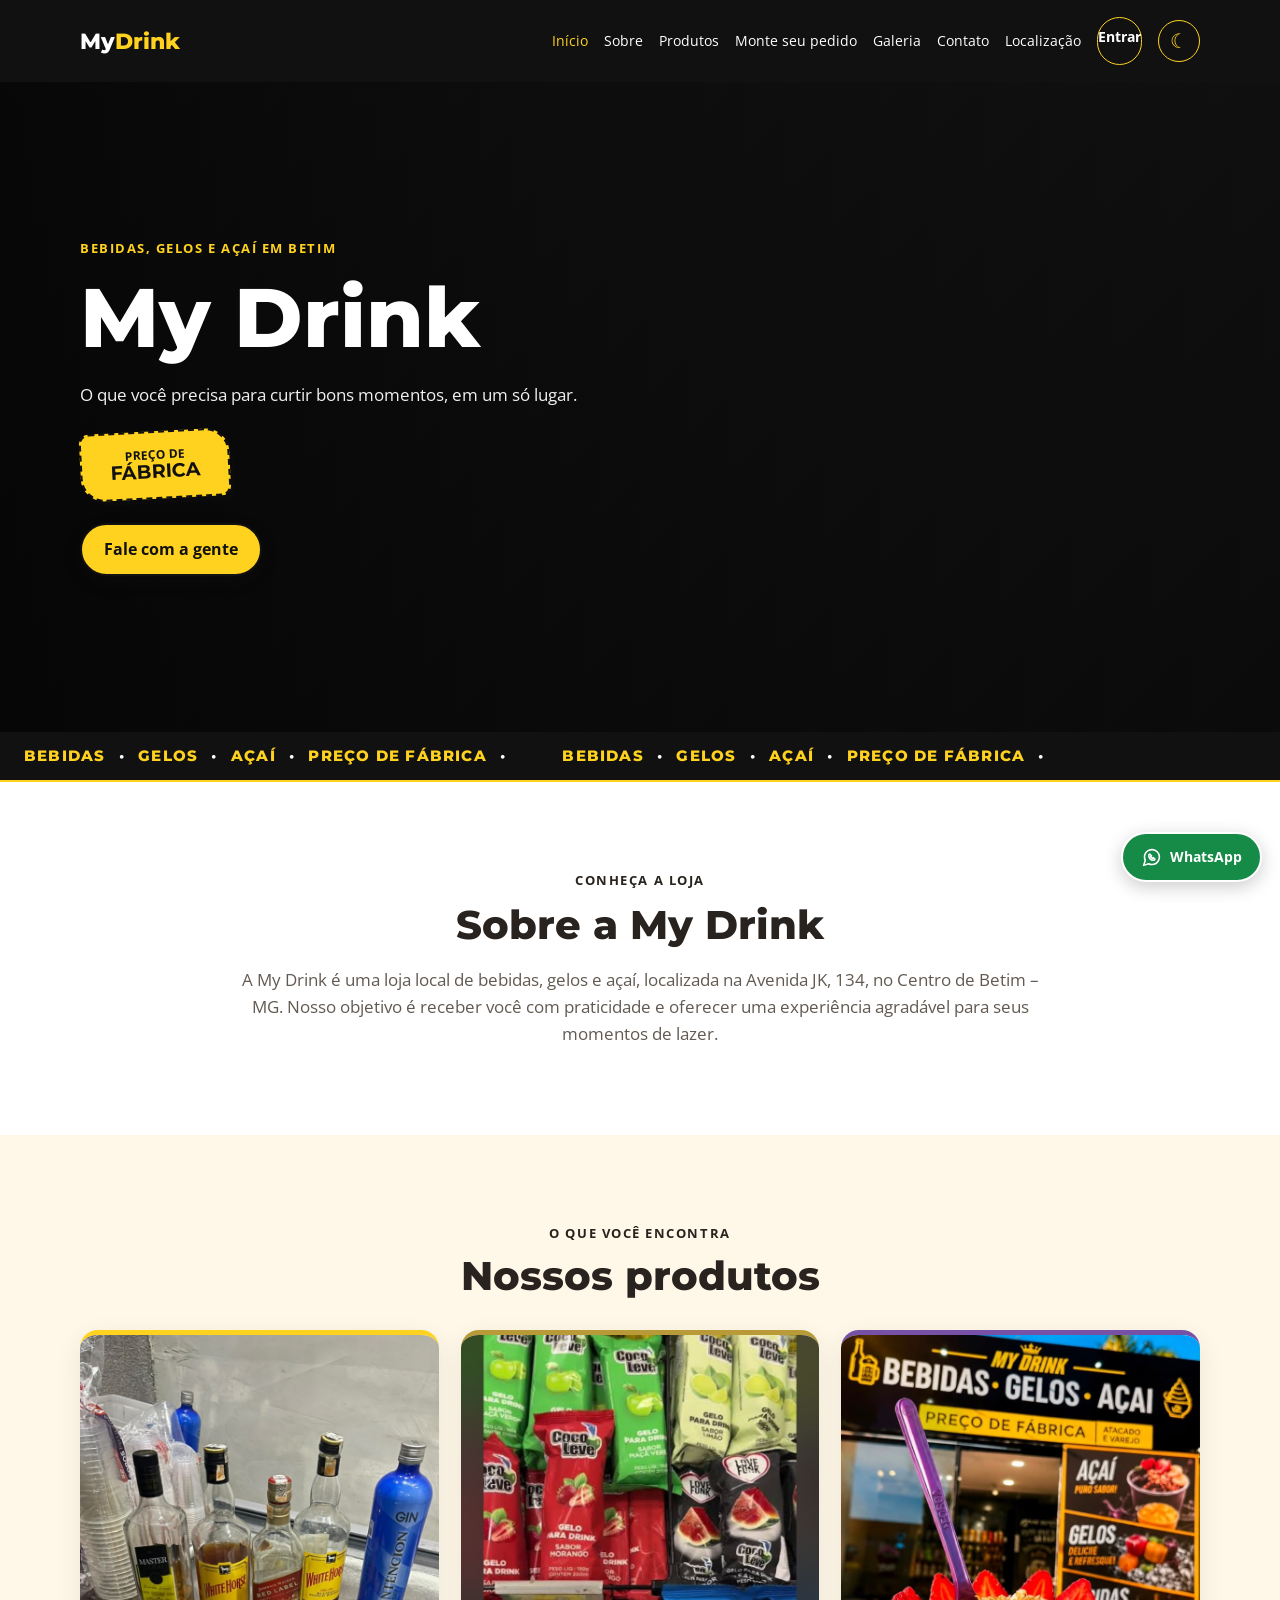
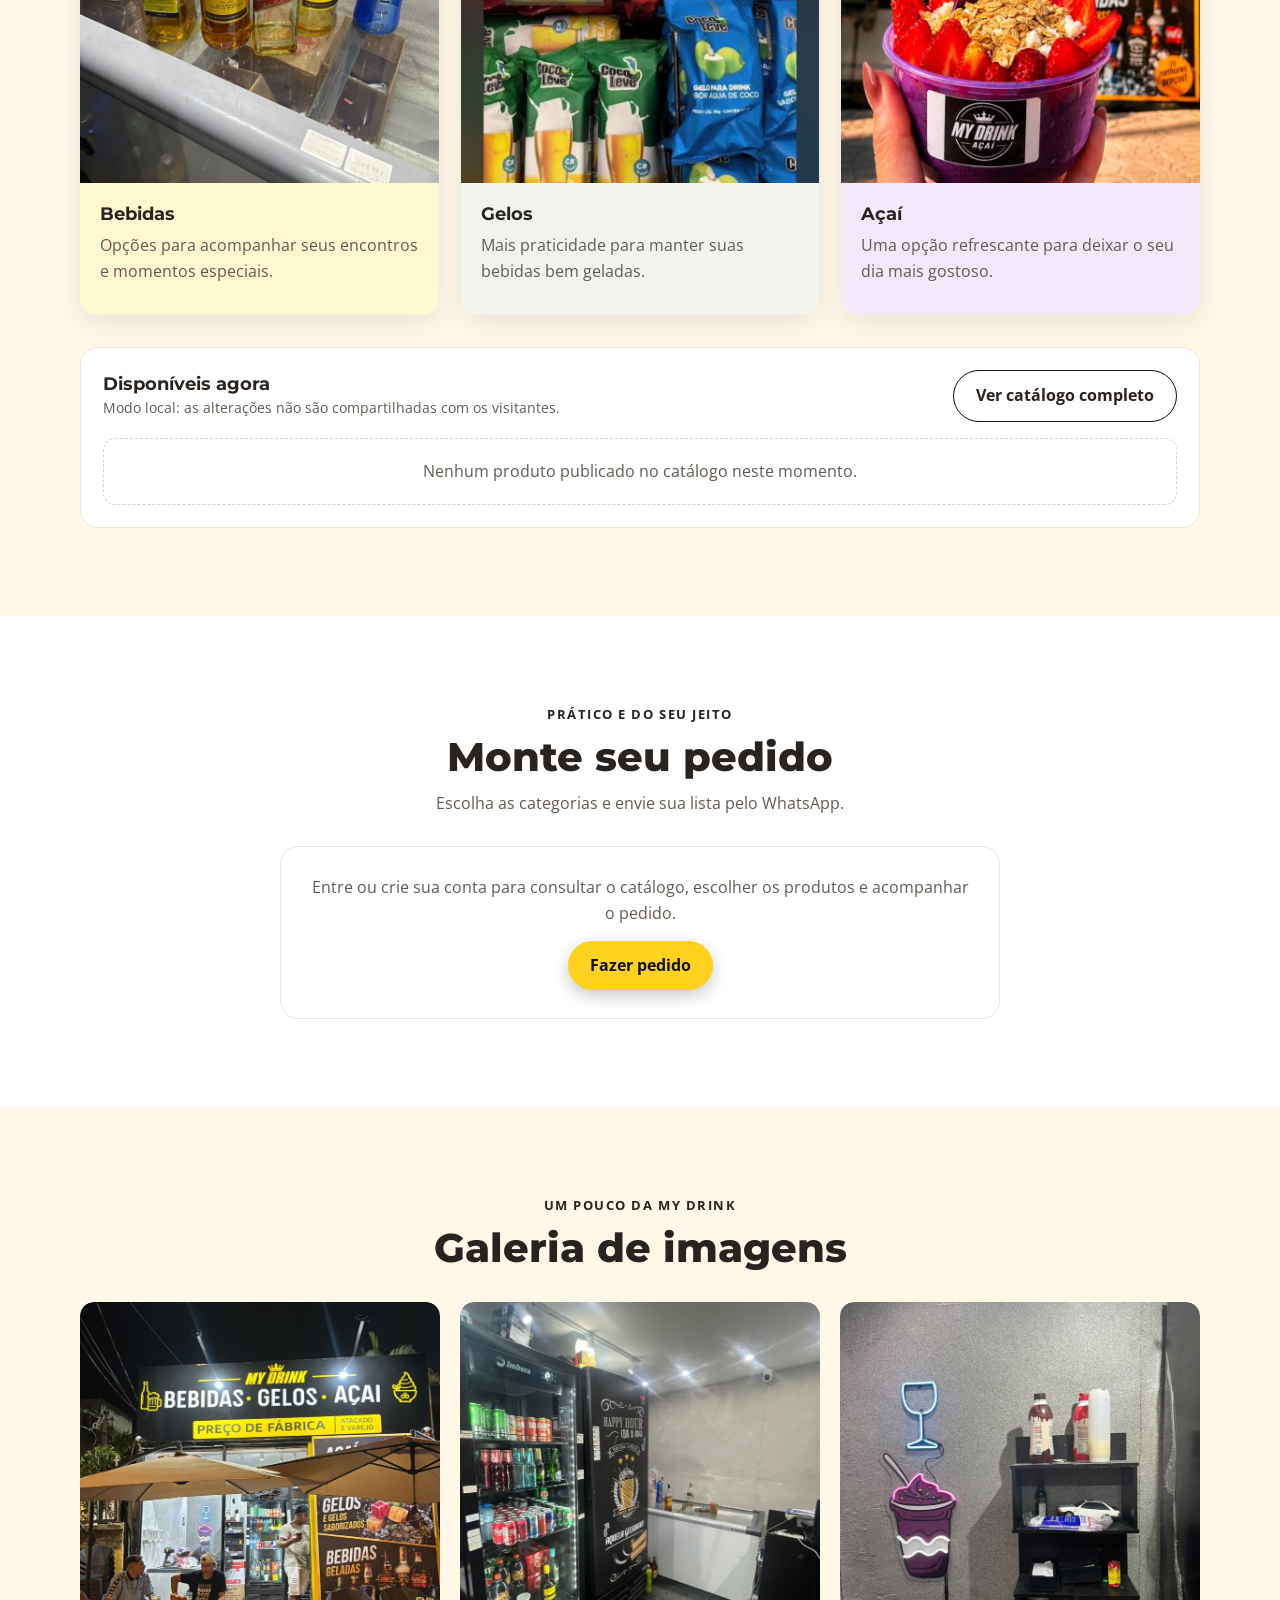
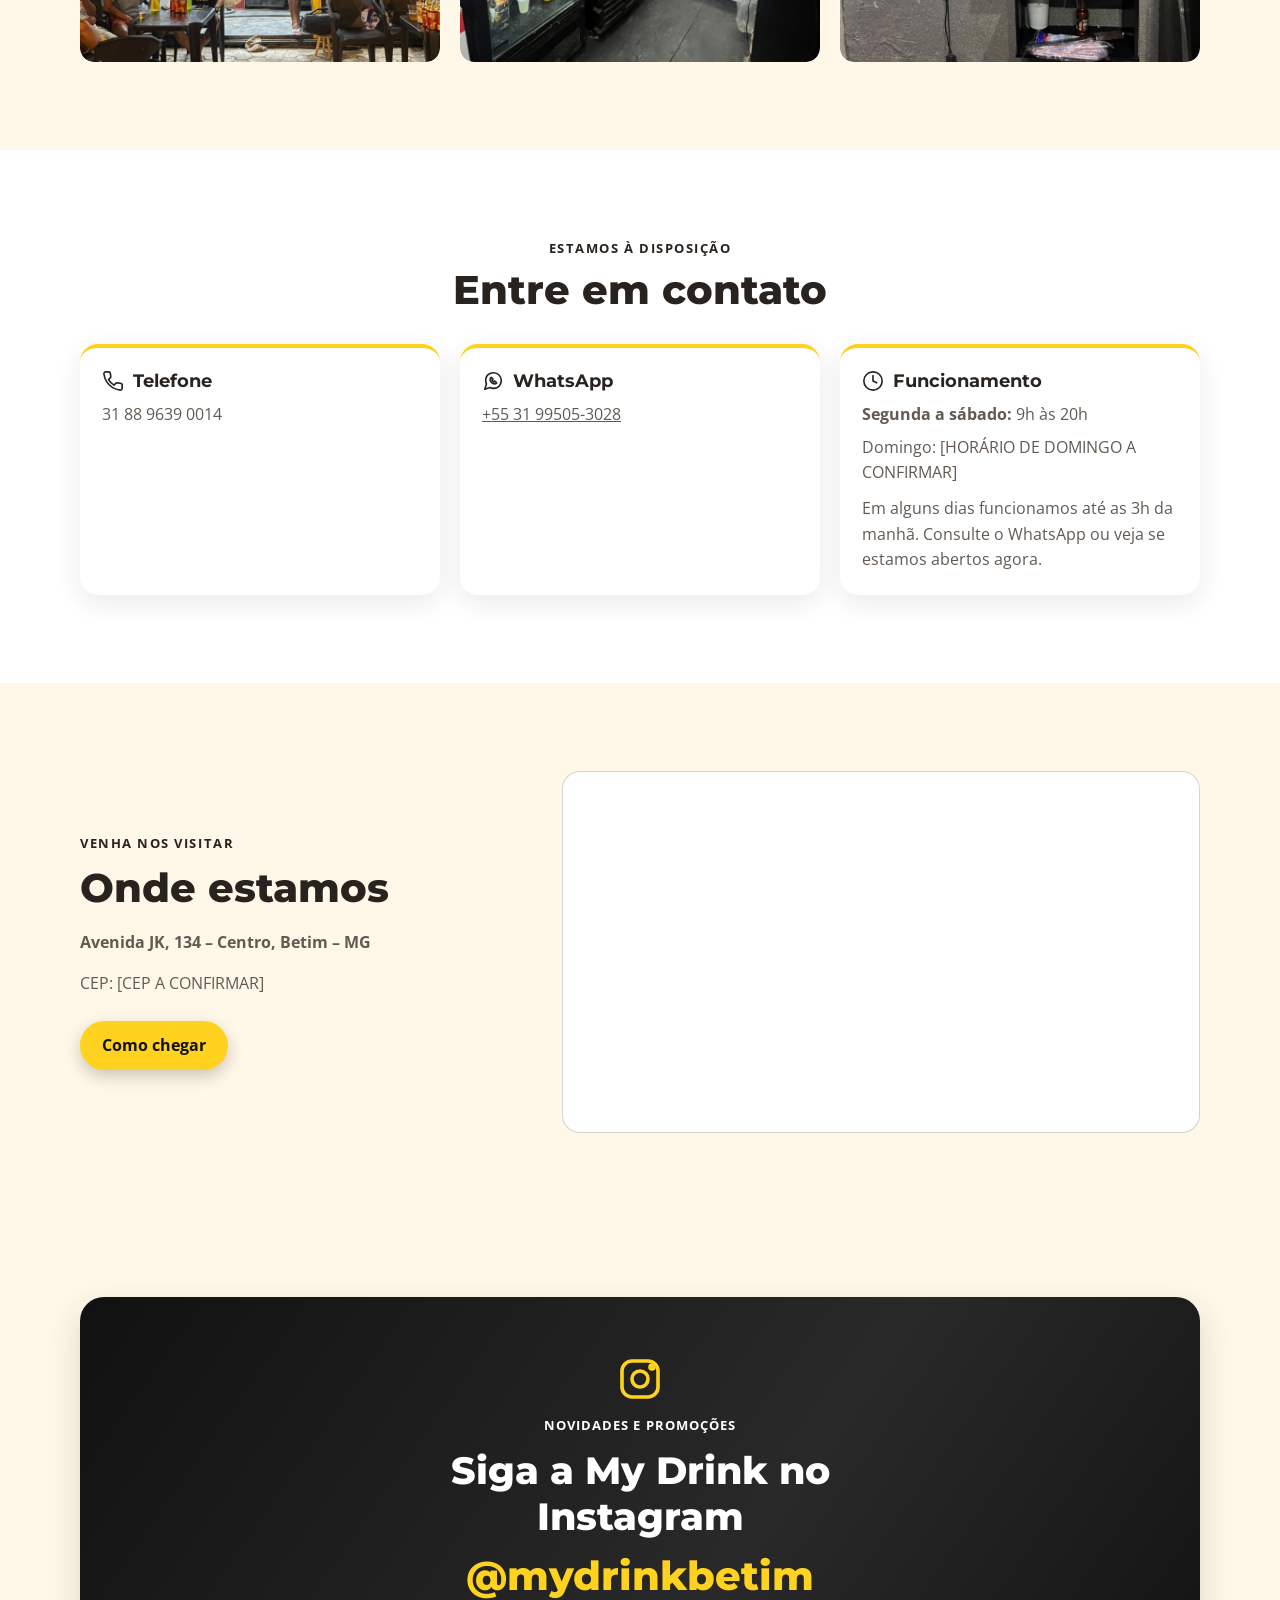
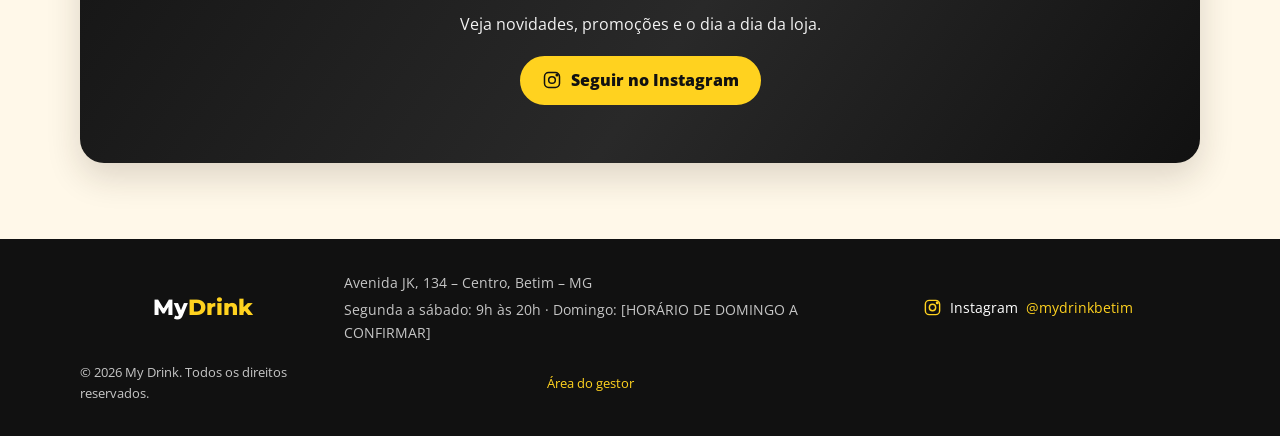
==== commit 290d9ab7: "Descreva o que você mudou" ====
--- a/index.html
+++ b/index.html
@@ -7,6 +7,10 @@
   <meta name="theme-color" content="#111111">
   <title>My Drink | Preço de Fábrica</title>
 
+  <script src="https://www.gstatic.com/firebasejs/10.12.2/firebase-app-compat.js"></script>
+  <script src="https://www.gstatic.com/firebasejs/10.12.2/firebase-auth-compat.js"></script>
+  <script src="https://www.gstatic.com/firebasejs/10.12.2/firebase-firestore-compat.js"></script>
+  <script src="firebase-config.js"></script>
   <script src="storage.js"></script>
   <link rel="preconnect" href="https://fonts.googleapis.com">
   <link rel="preconnect" href="https://fonts.gstatic.com" crossorigin>
@@ -113,6 +117,16 @@
             </div>
           </article>
         </div>
+        <section class="home-live-catalog" aria-labelledby="home-live-catalog-title">
+          <div class="panel-heading">
+            <div>
+              <h3 id="home-live-catalog-title">Disponíveis agora</h3>
+              <p id="home-catalog-status" class="catalog-sync-status" role="status" aria-live="polite">Carregando catálogo...</p>
+            </div>
+            <a class="button button-outline order-link" href="pedido.html">Ver catálogo completo</a>
+          </div>
+          <div class="home-live-catalog-grid" id="home-live-catalog"></div>
+        </section>
       </div>
     </section>
 
@@ -143,8 +157,8 @@
           <button class="gallery-trigger reveal" type="button" aria-label="Ampliar foto do interior da My Drink">
             <span class="image-frame"><img src="images/galeria-interior.jpeg" alt="Interior da My Drink com geladeiras de bebidas e balcão refrigerado"><span class="image-placeholder" aria-hidden="true">Foto em breve</span></span>
           </button>
-          <button class="gallery-trigger reveal" type="button" aria-label="Ampliar foto repetida do interior da My Drink">
-            <span class="image-frame"><img src="images/galeria-interior.jpeg" alt="Foto repetida do interior da My Drink"><span class="image-placeholder" aria-hidden="true">Foto em breve</span></span>
+          <button class="gallery-trigger reveal" type="button" aria-label="Ampliar foto da prateleira e do letreiro de açaí">
+            <span class="image-frame"><img src="images/galeria-prateleira.jpeg" alt="Prateleira com produtos e letreiro de açaí na My Drink"><span class="image-placeholder" aria-hidden="true">Foto em breve</span></span>
           </button>
         </div>
       </div>
--- a/style.css
+++ b/style.css
@@ -2424,3 +2424,56 @@
     transform: none;
   }
 }
+
+.home-live-catalog {
+  margin-top: 32px;
+  padding: 22px;
+  border: 1px solid var(--color-border);
+  border-radius: 18px;
+  background: var(--color-surface);
+}
+
+.home-live-catalog .panel-heading {
+  align-items: center;
+  margin-bottom: 16px;
+}
+
+.home-live-catalog .panel-heading h3,
+.home-live-catalog .panel-heading p {
+  margin: 0;
+}
+
+.catalog-sync-status,
+.catalog-connection {
+  color: var(--color-muted);
+  font-size: 0.9rem;
+}
+
+.home-live-catalog-grid {
+  display: grid;
+  grid-template-columns: repeat(auto-fit, minmax(min(100%, 190px), 1fr));
+  gap: 12px;
+}
+
+.home-live-catalog-card {
+  display: grid;
+  gap: 8px;
+  align-content: start;
+  padding: 16px;
+  border: 1px solid var(--color-border);
+  border-radius: 14px;
+  background: var(--color-page);
+}
+
+.home-live-catalog-card h4,
+.home-live-catalog-card p {
+  margin: 0;
+}
+
+.catalog-tools {
+  margin: 14px 0 20px;
+}
+
+.variant-field[hidden] {
+  display: none;
+}
